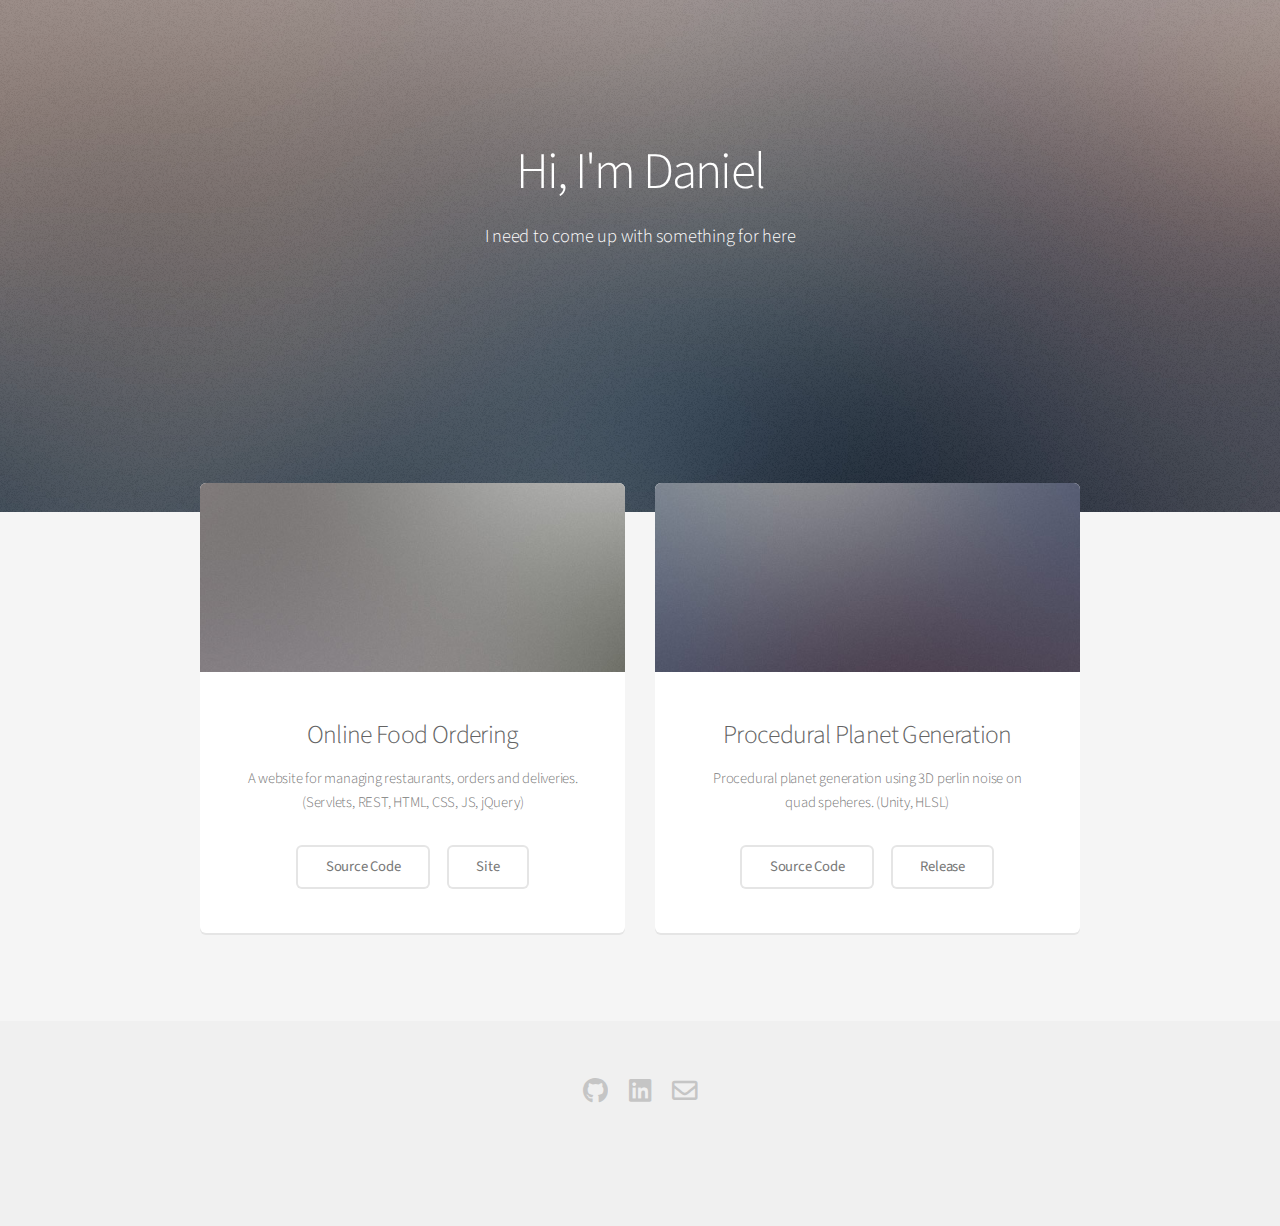
==== index.html @ d53e0dd6 "initial commit" ====
<!DOCTYPE HTML>

<html>
	<head>
		<title>Portfolio</title>
		<meta charset="utf-8" />
		<meta name="viewport" content="width=device-width, initial-scale=1, user-scalable=no" />
		<link rel="stylesheet" href="assets/css/main.css" />
	</head>
	<body class="landing is-preload">
		<div id="page-wrapper">

				<header id="header" class="alt">
				</header>

				<section id="banner">
					<h2>Hi, I'm Daniel</h2>
					<p>I need to come up with something for here</p>
				</section>

				<section id="main" class="container">

					<section class="box special" style="visibility: hidden">
					</section>

					<div class="row">
						<div class="col-6 col-12-narrower">

							<section class="box special">
								<span class="image featured"><img src="images/pic02.jpg" alt="" /></span>
								<h3>Online Food Ordering</h3>
								<p>A website for managing restaurants, orders and deliveries. (Servlets, REST, HTML, CSS, JS, jQuery)</p>
								<ul class="actions special">
									<li><a href="https://github.com/x1EC7/Web" class="button alt">Source Code</a></li>
									&NonBreakingSpace;
									<li><a href="https://web-proj-ftn.herokuapp.com" title="Heroku may take a minute to load initially." class="button alt">Site</a></li>
								</ul>
							</section>

						</div>
						<div class="col-6 col-12-narrower">

							<section class="box special">
								<span class="image featured"><img src="images/pic03.jpg" alt="" /></span>
								<h3>Procedural Planet Generation</h3>
								<p>Procedural planet generation using 3D perlin noise on quad speheres. (Unity, HLSL)</p>
								<ul class="actions special">
									<li><a href="#" class="button alt">Source Code</a></li>
									&NonBreakingSpace;
									<li><a href="#" class="button alt">Release</a></li>
								</ul>
							</section>

						</div>
					</div>

				</section>

				<footer id="footer">
					<ul class="icons">
						<li><a href="#" class="icon brands fa-github"><span class="label">Github</span></a></li>
						<li><a href="#" class="icon brands fa-linkedin"><span class="label">Linkedin</span></a></li>
						<li><a href="mailto:njari@protonmail.com" target="_top" title="njari@protonmail.com" class="icon style2 fa-envelope"><span class="label">Mail</span></a></li>
					</ul>
				</footer>

		</div>

			<script src="assets/js/jquery.min.js"></script>
			<script src="assets/js/jquery.dropotron.min.js"></script>
			<script src="assets/js/jquery.scrollex.min.js"></script>
			<script src="assets/js/browser.min.js"></script>
			<script src="assets/js/breakpoints.min.js"></script>
			<script src="assets/js/util.js"></script>
			<script src="assets/js/main.js"></script>

	</body>
</html>
---- assets/css/main.css ----
@import url("fontawesome-all.min.css");
@import url("https://fonts.googleapis.com/css?family=Source+Sans+Pro:300,400,300italic,400italic");

/*
	Alpha by HTML5 UP
	html5up.net | @ajlkn
	Free for personal and commercial use under the CCA 3.0 license (html5up.net/license)
*/

/* Reset */

/* Based on meyerweb.com/eric/tools/css/reset (v2.0 | 20110126 | License: public domain) */

	html, body, div, span, applet, object,
	iframe, h1, h2, h3, h4, h5, h6, p, blockquote,
	pre, a, abbr, acronym, address, big, cite,
	code, del, dfn, em, img, ins, kbd, q, s, samp,
	small, strike, strong, sub, sup, tt, var, b,
	u, i, center, dl, dt, dd, ol, ul, li, fieldset,
	form, label, legend, table, caption, tbody,
	tfoot, thead, tr, th, td, article, aside,
	canvas, details, embed, figure, figcaption,
	footer, header, hgroup, menu, nav, output, ruby,
	section, summary, time, mark, audio, video {
		margin: 0;
		padding: 0;
		border: 0;
		font-size: 100%;
		font: inherit;
		vertical-align: baseline;
	}

	article, aside, details, figcaption, figure,
	footer, header, hgroup, menu, nav, section {
		display: block;
	}

	body {
		line-height: 1;
	}

	ol, ul {
		list-style: none;
	}

	blockquote, q {
		quotes: none;
	}

		blockquote:before, blockquote:after, q:before, q:after {
			content: '';
			content: none;
		}

	table {
		border-collapse: collapse;
		border-spacing: 0;
	}

	body {
		-webkit-text-size-adjust: none;
	}

	mark {
		background-color: transparent;
		color: inherit;
	}

	input::-moz-focus-inner {
		border: 0;
		padding: 0;
	}

	input, select, textarea {
		-moz-appearance: none;
		-webkit-appearance: none;
		-ms-appearance: none;
		appearance: none;
	}

/* Basic */

	@-ms-viewport {
		width: device-width;
	}

	body {
		-ms-overflow-style: scrollbar;
	}

	@media screen and (max-width: 480px) {

		html, body {
			min-width: 320px;
		}

	}

	html {
		box-sizing: border-box;
	}

	*, *:before, *:after {
		box-sizing: inherit;
	}

	body {
		background: #f5f5f5;
	}

	body, input, select, textarea {
		color: #777;
		font-family: "Source Sans Pro", sans-serif;
		font-size: 16pt;
		font-weight: 300;
		line-height: 1.65em;
		letter-spacing: -0.015em;
	}

	a {
		-moz-transition: color 0.2s ease-in-out, border-bottom-color 0.2s ease-in-out;
		-webkit-transition: color 0.2s ease-in-out, border-bottom-color 0.2s ease-in-out;
		-ms-transition: color 0.2s ease-in-out, border-bottom-color 0.2s ease-in-out;
		transition: color 0.2s ease-in-out, border-bottom-color 0.2s ease-in-out;
		border-bottom: dotted 1px;
		color: #e89980;
		text-decoration: none;
	}

		a:hover {
			border-bottom-color: transparent;
		}

	strong, b {
		color: #646464;
		font-weight: 400;
	}

	em, i {
		font-style: italic;
	}

	p {
		margin: 0 0 2em 0;
	}

	h1, h2, h3, h4, h5, h6 {
		color: #646464;
		font-weight: 300;
		line-height: 1em;
		margin: 0 0 0.5em 0;
	}

		h1 a, h2 a, h3 a, h4 a, h5 a, h6 a {
			color: inherit;
			text-decoration: none;
		}

	h2 {
		font-size: 2.25em;
		line-height: 1.5em;
		letter-spacing: -0.035em;
	}

	h3 {
		font-size: 1.75em;
		line-height: 1.5em;
		letter-spacing: -0.025em;
	}

	h4 {
		font-size: 1.1em;
		line-height: 1.5em;
		letter-spacing: 0;
	}

	h5 {
		font-size: 0.9em;
		line-height: 1.5em;
		letter-spacing: 0;
	}

	h6 {
		font-size: 0.7em;
		line-height: 1.5em;
		letter-spacing: 0;
	}

	sub {
		font-size: 0.8em;
		position: relative;
		top: 0.5em;
	}

	sup {
		font-size: 0.8em;
		position: relative;
		top: -0.5em;
	}

	hr {
		border: 0;
		border-bottom: solid 2px #e5e5e5;
		margin: 2em 0;
	}

		hr.major {
			margin: 3em 0;
		}

	blockquote {
		border-left: solid 4px #e5e5e5;
		font-style: italic;
		margin: 0 0 2em 0;
		padding: 0.5em 0 0.5em 2em;
	}

	pre {
		-webkit-overflow-scrolling: touch;
		background: #f8f8f8;
		border-radius: 6px;
		border: solid 1px #e5e5e5;
		font-family: monospace;
		font-size: 0.9em;
		line-height: 1.75em;
		margin: 0 0 2em 0;
		overflow-x: auto;
		padding: 1em 1.5em;
	}

	code {
		background: #f8f8f8;
		border-radius: 6px;
		border: solid 1px #e5e5e5;
		font-family: monospace;
		font-size: 0.9em;
		margin: 0 0.25em;
		padding: 0.25em 0.65em;
	}

	.align-left {
		text-align: left;
	}

	.align-center {
		text-align: center;
	}

	.align-right {
		text-align: right;
	}

/* Row */

	.row {
		display: flex;
		flex-wrap: wrap;
		box-sizing: border-box;
		align-items: stretch;
	}

		.row > * {
			box-sizing: border-box;
		}

		.row.gtr-uniform > * > :last-child {
			margin-bottom: 0;
		}

		.row.aln-left {
			justify-content: flex-start;
		}

		.row.aln-center {
			justify-content: center;
		}

		.row.aln-right {
			justify-content: flex-end;
		}

		.row.aln-top {
			align-items: flex-start;
		}

		.row.aln-middle {
			align-items: center;
		}

		.row.aln-bottom {
			align-items: flex-end;
		}

		.row > .imp {
			order: -1;
		}

		.row > .col-1 {
			width: 8.33333%;
		}

		.row > .off-1 {
			margin-left: 8.33333%;
		}

		.row > .col-2 {
			width: 16.66667%;
		}

		.row > .off-2 {
			margin-left: 16.66667%;
		}

		.row > .col-3 {
			width: 25%;
		}

		.row > .off-3 {
			margin-left: 25%;
		}

		.row > .col-4 {
			width: 33.33333%;
		}

		.row > .off-4 {
			margin-left: 33.33333%;
		}

		.row > .col-5 {
			width: 41.66667%;
		}

		.row > .off-5 {
			margin-left: 41.66667%;
		}

		.row > .col-6 {
			width: 50%;
		}

		.row > .off-6 {
			margin-left: 50%;
		}

		.row > .col-7 {
			width: 58.33333%;
		}

		.row > .off-7 {
			margin-left: 58.33333%;
		}

		.row > .col-8 {
			width: 66.66667%;
		}

		.row > .off-8 {
			margin-left: 66.66667%;
		}

		.row > .col-9 {
			width: 75%;
		}

		.row > .off-9 {
			margin-left: 75%;
		}

		.row > .col-10 {
			width: 83.33333%;
		}

		.row > .off-10 {
			margin-left: 83.33333%;
		}

		.row > .col-11 {
			width: 91.66667%;
		}

		.row > .off-11 {
			margin-left: 91.66667%;
		}

		.row > .col-12 {
			width: 100%;
		}

		.row > .off-12 {
			margin-left: 100%;
		}

		.row.gtr-0 {
			margin-top: 0;
			margin-left: 0em;
		}

			.row.gtr-0 > * {
				padding: 0 0 0 0em;
			}

			.row.gtr-0.gtr-uniform {
				margin-top: 0em;
			}

				.row.gtr-0.gtr-uniform > * {
					padding-top: 0em;
				}

		.row.gtr-25 {
			margin-top: 0;
			margin-left: -0.5em;
		}

			.row.gtr-25 > * {
				padding: 0 0 0 0.5em;
			}

			.row.gtr-25.gtr-uniform {
				margin-top: -0.5em;
			}

				.row.gtr-25.gtr-uniform > * {
					padding-top: 0.5em;
				}

		.row.gtr-50 {
			margin-top: 0;
			margin-left: -1em;
		}

			.row.gtr-50 > * {
				padding: 0 0 0 1em;
			}

			.row.gtr-50.gtr-uniform {
				margin-top: -1em;
			}

				.row.gtr-50.gtr-uniform > * {
					padding-top: 1em;
				}

		.row {
			margin-top: 0;
			margin-left: -2em;
		}

			.row > * {
				padding: 0 0 0 2em;
			}

			.row.gtr-uniform {
				margin-top: -2em;
			}

				.row.gtr-uniform > * {
					padding-top: 2em;
				}

		.row.gtr-150 {
			margin-top: 0;
			margin-left: -3em;
		}

			.row.gtr-150 > * {
				padding: 0 0 0 3em;
			}

			.row.gtr-150.gtr-uniform {
				margin-top: -3em;
			}

				.row.gtr-150.gtr-uniform > * {
					padding-top: 3em;
				}

		.row.gtr-200 {
			margin-top: 0;
			margin-left: -4em;
		}

			.row.gtr-200 > * {
				padding: 0 0 0 4em;
			}

			.row.gtr-200.gtr-uniform {
				margin-top: -4em;
			}

				.row.gtr-200.gtr-uniform > * {
					padding-top: 4em;
				}

		@media screen and (max-width: 1680px) {

			.row {
				display: flex;
				flex-wrap: wrap;
				box-sizing: border-box;
				align-items: stretch;
			}

				.row > * {
					box-sizing: border-box;
				}

				.row.gtr-uniform > * > :last-child {
					margin-bottom: 0;
				}

				.row.aln-left {
					justify-content: flex-start;
				}

				.row.aln-center {
					justify-content: center;
				}

				.row.aln-right {
					justify-content: flex-end;
				}

				.row.aln-top {
					align-items: flex-start;
				}

				.row.aln-middle {
					align-items: center;
				}

				.row.aln-bottom {
					align-items: flex-end;
				}

				.row > .imp-wide {
					order: -1;
				}

				.row > .col-1-wide {
					width: 8.33333%;
				}

				.row > .off-1-wide {
					margin-left: 8.33333%;
				}

				.row > .col-2-wide {
					width: 16.66667%;
				}

				.row > .off-2-wide {
					margin-left: 16.66667%;
				}

				.row > .col-3-wide {
					width: 25%;
				}

				.row > .off-3-wide {
					margin-left: 25%;
				}

				.row > .col-4-wide {
					width: 33.33333%;
				}

				.row > .off-4-wide {
					margin-left: 33.33333%;
				}

				.row > .col-5-wide {
					width: 41.66667%;
				}

				.row > .off-5-wide {
					margin-left: 41.66667%;
				}

				.row > .col-6-wide {
					width: 50%;
				}

				.row > .off-6-wide {
					margin-left: 50%;
				}

				.row > .col-7-wide {
					width: 58.33333%;
				}

				.row > .off-7-wide {
					margin-left: 58.33333%;
				}

				.row > .col-8-wide {
					width: 66.66667%;
				}

				.row > .off-8-wide {
					margin-left: 66.66667%;
				}

				.row > .col-9-wide {
					width: 75%;
				}

				.row > .off-9-wide {
					margin-left: 75%;
				}

				.row > .col-10-wide {
					width: 83.33333%;
				}

				.row > .off-10-wide {
					margin-left: 83.33333%;
				}

				.row > .col-11-wide {
					width: 91.66667%;
				}

				.row > .off-11-wide {
					margin-left: 91.66667%;
				}

				.row > .col-12-wide {
					width: 100%;
				}

				.row > .off-12-wide {
					margin-left: 100%;
				}

				.row.gtr-0 {
					margin-top: 0;
					margin-left: 0em;
				}

					.row.gtr-0 > * {
						padding: 0 0 0 0em;
					}

					.row.gtr-0.gtr-uniform {
						margin-top: 0em;
					}

						.row.gtr-0.gtr-uniform > * {
							padding-top: 0em;
						}

				.row.gtr-25 {
					margin-top: 0;
					margin-left: -0.5em;
				}

					.row.gtr-25 > * {
						padding: 0 0 0 0.5em;
					}

					.row.gtr-25.gtr-uniform {
						margin-top: -0.5em;
					}

						.row.gtr-25.gtr-uniform > * {
							padding-top: 0.5em;
						}

				.row.gtr-50 {
					margin-top: 0;
					margin-left: -1em;
				}

					.row.gtr-50 > * {
						padding: 0 0 0 1em;
					}

					.row.gtr-50.gtr-uniform {
						margin-top: -1em;
					}

						.row.gtr-50.gtr-uniform > * {
							padding-top: 1em;
						}

				.row {
					margin-top: 0;
					margin-left: -2em;
				}

					.row > * {
						padding: 0 0 0 2em;
					}

					.row.gtr-uniform {
						margin-top: -2em;
					}

						.row.gtr-uniform > * {
							padding-top: 2em;
						}

				.row.gtr-150 {
					margin-top: 0;
					margin-left: -3em;
				}

					.row.gtr-150 > * {
						padding: 0 0 0 3em;
					}

					.row.gtr-150.gtr-uniform {
						margin-top: -3em;
					}

						.row.gtr-150.gtr-uniform > * {
							padding-top: 3em;
						}

				.row.gtr-200 {
					margin-top: 0;
					margin-left: -4em;
				}

					.row.gtr-200 > * {
						padding: 0 0 0 4em;
					}

					.row.gtr-200.gtr-uniform {
						margin-top: -4em;
					}

						.row.gtr-200.gtr-uniform > * {
							padding-top: 4em;
						}

		}

		@media screen and (max-width: 1280px) {

			.row {
				display: flex;
				flex-wrap: wrap;
				box-sizing: border-box;
				align-items: stretch;
			}

				.row > * {
					box-sizing: border-box;
				}

				.row.gtr-uniform > * > :last-child {
					margin-bottom: 0;
				}

				.row.aln-left {
					justify-content: flex-start;
				}

				.row.aln-center {
					justify-content: center;
				}

				.row.aln-right {
					justify-content: flex-end;
				}

				.row.aln-top {
					align-items: flex-start;
				}

				.row.aln-middle {
					align-items: center;
				}

				.row.aln-bottom {
					align-items: flex-end;
				}

				.row > .imp-normal {
					order: -1;
				}

				.row > .col-1-normal {
					width: 8.33333%;
				}

				.row > .off-1-normal {
					margin-left: 8.33333%;
				}

				.row > .col-2-normal {
					width: 16.66667%;
				}

				.row > .off-2-normal {
					margin-left: 16.66667%;
				}

				.row > .col-3-normal {
					width: 25%;
				}

				.row > .off-3-normal {
					margin-left: 25%;
				}

				.row > .col-4-normal {
					width: 33.33333%;
				}

				.row > .off-4-normal {
					margin-left: 33.33333%;
				}

				.row > .col-5-normal {
					width: 41.66667%;
				}

				.row > .off-5-normal {
					margin-left: 41.66667%;
				}

				.row > .col-6-normal {
					width: 50%;
				}

				.row > .off-6-normal {
					margin-left: 50%;
				}

				.row > .col-7-normal {
					width: 58.33333%;
				}

				.row > .off-7-normal {
					margin-left: 58.33333%;
				}

				.row > .col-8-normal {
					width: 66.66667%;
				}

				.row > .off-8-normal {
					margin-left: 66.66667%;
				}

				.row > .col-9-normal {
					width: 75%;
				}

				.row > .off-9-normal {
					margin-left: 75%;
				}

				.row > .col-10-normal {
					width: 83.33333%;
				}

				.row > .off-10-normal {
					margin-left: 83.33333%;
				}

				.row > .col-11-normal {
					width: 91.66667%;
				}

				.row > .off-11-normal {
					margin-left: 91.66667%;
				}

				.row > .col-12-normal {
					width: 100%;
				}

				.row > .off-12-normal {
					margin-left: 100%;
				}

				.row.gtr-0 {
					margin-top: 0;
					margin-left: 0em;
				}

					.row.gtr-0 > * {
						padding: 0 0 0 0em;
					}

					.row.gtr-0.gtr-uniform {
						margin-top: 0em;
					}

						.row.gtr-0.gtr-uniform > * {
							padding-top: 0em;
						}

				.row.gtr-25 {
					margin-top: 0;
					margin-left: -0.5em;
				}

					.row.gtr-25 > * {
						padding: 0 0 0 0.5em;
					}

					.row.gtr-25.gtr-uniform {
						margin-top: -0.5em;
					}

						.row.gtr-25.gtr-uniform > * {
							padding-top: 0.5em;
						}

				.row.gtr-50 {
					margin-top: 0;
					margin-left: -1em;
				}

					.row.gtr-50 > * {
						padding: 0 0 0 1em;
					}

					.row.gtr-50.gtr-uniform {
						margin-top: -1em;
					}

						.row.gtr-50.gtr-uniform > * {
							padding-top: 1em;
						}

				.row {
					margin-top: 0;
					margin-left: -2em;
				}

					.row > * {
						padding: 0 0 0 2em;
					}

					.row.gtr-uniform {
						margin-top: -2em;
					}

						.row.gtr-uniform > * {
							padding-top: 2em;
						}

				.row.gtr-150 {
					margin-top: 0;
					margin-left: -3em;
				}

					.row.gtr-150 > * {
						padding: 0 0 0 3em;
					}

					.row.gtr-150.gtr-uniform {
						margin-top: -3em;
					}

						.row.gtr-150.gtr-uniform > * {
							padding-top: 3em;
						}

				.row.gtr-200 {
					margin-top: 0;
					margin-left: -4em;
				}

					.row.gtr-200 > * {
						padding: 0 0 0 4em;
					}

					.row.gtr-200.gtr-uniform {
						margin-top: -4em;
					}

						.row.gtr-200.gtr-uniform > * {
							padding-top: 4em;
						}

		}

		@media screen and (max-width: 980px) {

			.row {
				display: flex;
				flex-wrap: wrap;
				box-sizing: border-box;
				align-items: stretch;
			}

				.row > * {
					box-sizing: border-box;
				}

				.row.gtr-uniform > * > :last-child {
					margin-bottom: 0;
				}

				.row.aln-left {
					justify-content: flex-start;
				}

				.row.aln-center {
					justify-content: center;
				}

				.row.aln-right {
					justify-content: flex-end;
				}

				.row.aln-top {
					align-items: flex-start;
				}

				.row.aln-middle {
					align-items: center;
				}

				.row.aln-bottom {
					align-items: flex-end;
				}

				.row > .imp-narrow {
					order: -1;
				}

				.row > .col-1-narrow {
					width: 8.33333%;
				}

				.row > .off-1-narrow {
					margin-left: 8.33333%;
				}

				.row > .col-2-narrow {
					width: 16.66667%;
				}

				.row > .off-2-narrow {
					margin-left: 16.66667%;
				}

				.row > .col-3-narrow {
					width: 25%;
				}

				.row > .off-3-narrow {
					margin-left: 25%;
				}

				.row > .col-4-narrow {
					width: 33.33333%;
				}

				.row > .off-4-narrow {
					margin-left: 33.33333%;
				}

				.row > .col-5-narrow {
					width: 41.66667%;
				}

				.row > .off-5-narrow {
					margin-left: 41.66667%;
				}

				.row > .col-6-narrow {
					width: 50%;
				}

				.row > .off-6-narrow {
					margin-left: 50%;
				}

				.row > .col-7-narrow {
					width: 58.33333%;
				}

				.row > .off-7-narrow {
					margin-left: 58.33333%;
				}

				.row > .col-8-narrow {
					width: 66.66667%;
				}

				.row > .off-8-narrow {
					margin-left: 66.66667%;
				}

				.row > .col-9-narrow {
					width: 75%;
				}

				.row > .off-9-narrow {
					margin-left: 75%;
				}

				.row > .col-10-narrow {
					width: 83.33333%;
				}

				.row > .off-10-narrow {
					margin-left: 83.33333%;
				}

				.row > .col-11-narrow {
					width: 91.66667%;
				}

				.row > .off-11-narrow {
					margin-left: 91.66667%;
				}

				.row > .col-12-narrow {
					width: 100%;
				}

				.row > .off-12-narrow {
					margin-left: 100%;
				}

				.row.gtr-0 {
					margin-top: 0;
					margin-left: 0em;
				}

					.row.gtr-0 > * {
						padding: 0 0 0 0em;
					}

					.row.gtr-0.gtr-uniform {
						margin-top: 0em;
					}

						.row.gtr-0.gtr-uniform > * {
							padding-top: 0em;
						}

				.row.gtr-25 {
					margin-top: 0;
					margin-left: -0.5em;
				}

					.row.gtr-25 > * {
						padding: 0 0 0 0.5em;
					}

					.row.gtr-25.gtr-uniform {
						margin-top: -0.5em;
					}

						.row.gtr-25.gtr-uniform > * {
							padding-top: 0.5em;
						}

				.row.gtr-50 {
					margin-top: 0;
					margin-left: -1em;
				}

					.row.gtr-50 > * {
						padding: 0 0 0 1em;
					}

					.row.gtr-50.gtr-uniform {
						margin-top: -1em;
					}

						.row.gtr-50.gtr-uniform > * {
							padding-top: 1em;
						}

				.row {
					margin-top: 0;
					margin-left: -2em;
				}

					.row > * {
						padding: 0 0 0 2em;
					}

					.row.gtr-uniform {
						margin-top: -2em;
					}

						.row.gtr-uniform > * {
							padding-top: 2em;
						}

				.row.gtr-150 {
					margin-top: 0;
					margin-left: -3em;
				}

					.row.gtr-150 > * {
						padding: 0 0 0 3em;
					}

					.row.gtr-150.gtr-uniform {
						margin-top: -3em;
					}

						.row.gtr-150.gtr-uniform > * {
							padding-top: 3em;
						}

				.row.gtr-200 {
					margin-top: 0;
					margin-left: -4em;
				}

					.row.gtr-200 > * {
						padding: 0 0 0 4em;
					}

					.row.gtr-200.gtr-uniform {
						margin-top: -4em;
					}

						.row.gtr-200.gtr-uniform > * {
							padding-top: 4em;
						}

		}

		@media screen and (max-width: 840px) {

			.row {
				display: flex;
				flex-wrap: wrap;
				box-sizing: border-box;
				align-items: stretch;
			}

				.row > * {
					box-sizing: border-box;
				}

				.row.gtr-uniform > * > :last-child {
					margin-bottom: 0;
				}

				.row.aln-left {
					justify-content: flex-start;
				}

				.row.aln-center {
					justify-content: center;
				}

				.row.aln-right {
					justify-content: flex-end;
				}

				.row.aln-top {
					align-items: flex-start;
				}

				.row.aln-middle {
					align-items: center;
				}

				.row.aln-bottom {
					align-items: flex-end;
				}

				.row > .imp-narrower {
					order: -1;
				}

				.row > .col-1-narrower {
					width: 8.33333%;
				}

				.row > .off-1-narrower {
					margin-left: 8.33333%;
				}

				.row > .col-2-narrower {
					width: 16.66667%;
				}

				.row > .off-2-narrower {
					margin-left: 16.66667%;
				}

				.row > .col-3-narrower {
					width: 25%;
				}

				.row > .off-3-narrower {
					margin-left: 25%;
				}

				.row > .col-4-narrower {
					width: 33.33333%;
				}

				.row > .off-4-narrower {
					margin-left: 33.33333%;
				}

				.row > .col-5-narrower {
					width: 41.66667%;
				}

				.row > .off-5-narrower {
					margin-left: 41.66667%;
				}

				.row > .col-6-narrower {
					width: 50%;
				}

				.row > .off-6-narrower {
					margin-left: 50%;
				}

				.row > .col-7-narrower {
					width: 58.33333%;
				}

				.row > .off-7-narrower {
					margin-left: 58.33333%;
				}

				.row > .col-8-narrower {
					width: 66.66667%;
				}

				.row > .off-8-narrower {
					margin-left: 66.66667%;
				}

				.row > .col-9-narrower {
					width: 75%;
				}

				.row > .off-9-narrower {
					margin-left: 75%;
				}

				.row > .col-10-narrower {
					width: 83.33333%;
				}

				.row > .off-10-narrower {
					margin-left: 83.33333%;
				}

				.row > .col-11-narrower {
					width: 91.66667%;
				}

				.row > .off-11-narrower {
					margin-left: 91.66667%;
				}

				.row > .col-12-narrower {
					width: 100%;
				}

				.row > .off-12-narrower {
					margin-left: 100%;
				}

				.row.gtr-0 {
					margin-top: 0;
					margin-left: 0em;
				}

					.row.gtr-0 > * {
						padding: 0 0 0 0em;
					}

					.row.gtr-0.gtr-uniform {
						margin-top: 0em;
					}

						.row.gtr-0.gtr-uniform > * {
							padding-top: 0em;
						}

				.row.gtr-25 {
					margin-top: 0;
					margin-left: -0.5em;
				}

					.row.gtr-25 > * {
						padding: 0 0 0 0.5em;
					}

					.row.gtr-25.gtr-uniform {
						margin-top: -0.5em;
					}

						.row.gtr-25.gtr-uniform > * {
							padding-top: 0.5em;
						}

				.row.gtr-50 {
					margin-top: 0;
					margin-left: -1em;
				}

					.row.gtr-50 > * {
						padding: 0 0 0 1em;
					}

					.row.gtr-50.gtr-uniform {
						margin-top: -1em;
					}

						.row.gtr-50.gtr-uniform > * {
							padding-top: 1em;
						}

				.row {
					margin-top: 0;
					margin-left: -2em;
				}

					.row > * {
						padding: 0 0 0 2em;
					}

					.row.gtr-uniform {
						margin-top: -2em;
					}

						.row.gtr-uniform > * {
							padding-top: 2em;
						}

				.row.gtr-150 {
					margin-top: 0;
					margin-left: -3em;
				}

					.row.gtr-150 > * {
						padding: 0 0 0 3em;
					}

					.row.gtr-150.gtr-uniform {
						margin-top: -3em;
					}

						.row.gtr-150.gtr-uniform > * {
							padding-top: 3em;
						}

				.row.gtr-200 {
					margin-top: 0;
					margin-left: -4em;
				}

					.row.gtr-200 > * {
						padding: 0 0 0 4em;
					}

					.row.gtr-200.gtr-uniform {
						margin-top: -4em;
					}

						.row.gtr-200.gtr-uniform > * {
							padding-top: 4em;
						}

		}

		@media screen and (max-width: 736px) {

			.row {
				display: flex;
				flex-wrap: wrap;
				box-sizing: border-box;
				align-items: stretch;
			}

				.row > * {
					box-sizing: border-box;
				}

				.row.gtr-uniform > * > :last-child {
					margin-bottom: 0;
				}

				.row.aln-left {
					justify-content: flex-start;
				}

				.row.aln-center {
					justify-content: center;
				}

				.row.aln-right {
					justify-content: flex-end;
				}

				.row.aln-top {
					align-items: flex-start;
				}

				.row.aln-middle {
					align-items: center;
				}

				.row.aln-bottom {
					align-items: flex-end;
				}

				.row > .imp-mobile {
					order: -1;
				}

				.row > .col-1-mobile {
					width: 8.33333%;
				}

				.row > .off-1-mobile {
					margin-left: 8.33333%;
				}

				.row > .col-2-mobile {
					width: 16.66667%;
				}

				.row > .off-2-mobile {
					margin-left: 16.66667%;
				}

				.row > .col-3-mobile {
					width: 25%;
				}

				.row > .off-3-mobile {
					margin-left: 25%;
				}

				.row > .col-4-mobile {
					width: 33.33333%;
				}

				.row > .off-4-mobile {
					margin-left: 33.33333%;
				}

				.row > .col-5-mobile {
					width: 41.66667%;
				}

				.row > .off-5-mobile {
					margin-left: 41.66667%;
				}

				.row > .col-6-mobile {
					width: 50%;
				}

				.row > .off-6-mobile {
					margin-left: 50%;
				}

				.row > .col-7-mobile {
					width: 58.33333%;
				}

				.row > .off-7-mobile {
					margin-left: 58.33333%;
				}

				.row > .col-8-mobile {
					width: 66.66667%;
				}

				.row > .off-8-mobile {
					margin-left: 66.66667%;
				}

				.row > .col-9-mobile {
					width: 75%;
				}

				.row > .off-9-mobile {
					margin-left: 75%;
				}

				.row > .col-10-mobile {
					width: 83.33333%;
				}

				.row > .off-10-mobile {
					margin-left: 83.33333%;
				}

				.row > .col-11-mobile {
					width: 91.66667%;
				}

				.row > .off-11-mobile {
					margin-left: 91.66667%;
				}

				.row > .col-12-mobile {
					width: 100%;
				}

				.row > .off-12-mobile {
					margin-left: 100%;
				}

				.row.gtr-0 {
					margin-top: 0;
					margin-left: 0em;
				}

					.row.gtr-0 > * {
						padding: 0 0 0 0em;
					}

					.row.gtr-0.gtr-uniform {
						margin-top: 0em;
					}

						.row.gtr-0.gtr-uniform > * {
							padding-top: 0em;
						}

				.row.gtr-25 {
					margin-top: 0;
					margin-left: -0.5em;
				}

					.row.gtr-25 > * {
						padding: 0 0 0 0.5em;
					}

					.row.gtr-25.gtr-uniform {
						margin-top: -0.5em;
					}

						.row.gtr-25.gtr-uniform > * {
							padding-top: 0.5em;
						}

				.row.gtr-50 {
					margin-top: 0;
					margin-left: -1em;
				}

					.row.gtr-50 > * {
						padding: 0 0 0 1em;
					}

					.row.gtr-50.gtr-uniform {
						margin-top: -1em;
					}

						.row.gtr-50.gtr-uniform > * {
							padding-top: 1em;
						}

				.row {
					margin-top: 0;
					margin-left: -2em;
				}

					.row > * {
						padding: 0 0 0 2em;
					}

					.row.gtr-uniform {
						margin-top: -2em;
					}

						.row.gtr-uniform > * {
							padding-top: 2em;
						}

				.row.gtr-150 {
					margin-top: 0;
					margin-left: -3em;
				}

					.row.gtr-150 > * {
						padding: 0 0 0 3em;
					}

					.row.gtr-150.gtr-uniform {
						margin-top: -3em;
					}

						.row.gtr-150.gtr-uniform > * {
							padding-top: 3em;
						}

				.row.gtr-200 {
					margin-top: 0;
					margin-left: -4em;
				}

					.row.gtr-200 > * {
						padding: 0 0 0 4em;
					}

					.row.gtr-200.gtr-uniform {
						margin-top: -4em;
					}

						.row.gtr-200.gtr-uniform > * {
							padding-top: 4em;
						}

		}

		@media screen and (max-width: 480px) {

			.row {
				display: flex;
				flex-wrap: wrap;
				box-sizing: border-box;
				align-items: stretch;
			}

				.row > * {
					box-sizing: border-box;
				}

				.row.gtr-uniform > * > :last-child {
					margin-bottom: 0;
				}

				.row.aln-left {
					justify-content: flex-start;
				}

				.row.aln-center {
					justify-content: center;
				}

				.row.aln-right {
					justify-content: flex-end;
				}

				.row.aln-top {
					align-items: flex-start;
				}

				.row.aln-middle {
					align-items: center;
				}

				.row.aln-bottom {
					align-items: flex-end;
				}

				.row > .imp-mobilep {
					order: -1;
				}

				.row > .col-1-mobilep {
					width: 8.33333%;
				}

				.row > .off-1-mobilep {
					margin-left: 8.33333%;
				}

				.row > .col-2-mobilep {
					width: 16.66667%;
				}

				.row > .off-2-mobilep {
					margin-left: 16.66667%;
				}

				.row > .col-3-mobilep {
					width: 25%;
				}

				.row > .off-3-mobilep {
					margin-left: 25%;
				}

				.row > .col-4-mobilep {
					width: 33.33333%;
				}

				.row > .off-4-mobilep {
					margin-left: 33.33333%;
				}

				.row > .col-5-mobilep {
					width: 41.66667%;
				}

				.row > .off-5-mobilep {
					margin-left: 41.66667%;
				}

				.row > .col-6-mobilep {
					width: 50%;
				}

				.row > .off-6-mobilep {
					margin-left: 50%;
				}

				.row > .col-7-mobilep {
					width: 58.33333%;
				}

				.row > .off-7-mobilep {
					margin-left: 58.33333%;
				}

				.row > .col-8-mobilep {
					width: 66.66667%;
				}

				.row > .off-8-mobilep {
					margin-left: 66.66667%;
				}

				.row > .col-9-mobilep {
					width: 75%;
				}

				.row > .off-9-mobilep {
					margin-left: 75%;
				}

				.row > .col-10-mobilep {
					width: 83.33333%;
				}

				.row > .off-10-mobilep {
					margin-left: 83.33333%;
				}

				.row > .col-11-mobilep {
					width: 91.66667%;
				}

				.row > .off-11-mobilep {
					margin-left: 91.66667%;
				}

				.row > .col-12-mobilep {
					width: 100%;
				}

				.row > .off-12-mobilep {
					margin-left: 100%;
				}

				.row.gtr-0 {
					margin-top: 0;
					margin-left: 0em;
				}

					.row.gtr-0 > * {
						padding: 0 0 0 0em;
					}

					.row.gtr-0.gtr-uniform {
						margin-top: 0em;
					}

						.row.gtr-0.gtr-uniform > * {
							padding-top: 0em;
						}

				.row.gtr-25 {
					margin-top: 0;
					margin-left: -0.5em;
				}

					.row.gtr-25 > * {
						padding: 0 0 0 0.5em;
					}

					.row.gtr-25.gtr-uniform {
						margin-top: -0.5em;
					}

						.row.gtr-25.gtr-uniform > * {
							padding-top: 0.5em;
						}

				.row.gtr-50 {
					margin-top: 0;
					margin-left: -1em;
				}

					.row.gtr-50 > * {
						padding: 0 0 0 1em;
					}

					.row.gtr-50.gtr-uniform {
						margin-top: -1em;
					}

						.row.gtr-50.gtr-uniform > * {
							padding-top: 1em;
						}

				.row {
					margin-top: 0;
					margin-left: -2em;
				}

					.row > * {
						padding: 0 0 0 2em;
					}

					.row.gtr-uniform {
						margin-top: -2em;
					}

						.row.gtr-uniform > * {
							padding-top: 2em;
						}

				.row.gtr-150 {
					margin-top: 0;
					margin-left: -3em;
				}

					.row.gtr-150 > * {
						padding: 0 0 0 3em;
					}

					.row.gtr-150.gtr-uniform {
						margin-top: -3em;
					}

						.row.gtr-150.gtr-uniform > * {
							padding-top: 3em;
						}

				.row.gtr-200 {
					margin-top: 0;
					margin-left: -4em;
				}

					.row.gtr-200 > * {
						padding: 0 0 0 4em;
					}

					.row.gtr-200.gtr-uniform {
						margin-top: -4em;
					}

						.row.gtr-200.gtr-uniform > * {
							padding-top: 4em;
						}

		}

/* Container */

	.container {
		margin: 0 auto;
		max-width: calc(100% - 5em);
		width: 60em;
	}

		.container.xsmall {
			width: 15em;
		}

		.container.small {
			width: 30em;
		}

		.container.medium {
			width: 45em;
		}

		.container.large {
			width: 75em;
		}

		.container.xlarge {
			width: 90em;
		}

		.container.max {
			width: 100%;
		}

		@media screen and (max-width: 840px) {

			.container {
				width: 100% !important;
			}

		}

		@media screen and (max-width: 736px) {

			.container {
				max-width: 100%;
			}

		}

/* Section/Article */

	section.special, article.special {
		text-align: center;
	}

	header p {
		color: #999;
		position: relative;
		margin: 0 0 1.5em 0;
		font-style: italic;
	}

	header h2 + p {
		font-size: 1.25em;
		margin-top: -1em;
		line-height: 1.5em;
	}

	header h3 + p {
		font-size: 1.1em;
		margin-top: -0.85em;
		line-height: 1.5em;
	}

	header h4 + p,
	header h5 + p,
	header h6 + p {
		font-size: 0.8em;
		margin-top: -0.5em;
		line-height: 1.5em;
	}

	header.major {
		padding: 1em 0;
		text-align: center;
	}

		header.major h2 {
			margin: 0;
		}

		header.major p {
			display: inline-block;
			border-top: solid 2px #e5e5e5;
			color: #777;
			margin: 1.5em 0 0 0;
			padding: 1.5em 0 0 0;
			font-style: normal;
		}

/* Form */

	form {
		margin: 0 0 2em 0;
	}

	label {
		color: #646464;
		display: block;
		font-size: 0.9em;
		font-weight: 300;
		margin: 0 0 1em 0;
	}

	input[type="text"],
	input[type="password"],
	input[type="email"],
	select,
	textarea {
		-moz-appearance: none;
		-webkit-appearance: none;
		-ms-appearance: none;
		appearance: none;
		background-color: #f8f8f8;
		border-radius: 6px;
		border: solid 1px #e5e5e5;
		color: inherit;
		display: block;
		outline: 0;
		padding: 0 1em;
		text-decoration: none;
		width: 100%;
	}

		input[type="text"]:invalid,
		input[type="password"]:invalid,
		input[type="email"]:invalid,
		select:invalid,
		textarea:invalid {
			box-shadow: none;
		}

		input[type="text"]:focus,
		input[type="password"]:focus,
		input[type="email"]:focus,
		select:focus,
		textarea:focus {
			border-color: #e89980;
			box-shadow: 0 0 0 2px #e89980;
		}

	select {
		background-image: url("data:image/svg+xml;charset=utf8,%3Csvg xmlns='http://www.w3.org/2000/svg' width='40' height='40' preserveAspectRatio='none' viewBox='0 0 40 40'%3E%3Cpath d='M9.4,12.3l10.4,10.4l10.4-10.4c0.2-0.2,0.5-0.4,0.9-0.4c0.3,0,0.6,0.1,0.9,0.4l3.3,3.3c0.2,0.2,0.4,0.5,0.4,0.9 c0,0.4-0.1,0.6-0.4,0.9L20.7,31.9c-0.2,0.2-0.5,0.4-0.9,0.4c-0.3,0-0.6-0.1-0.9-0.4L4.3,17.3c-0.2-0.2-0.4-0.5-0.4-0.9 c0-0.4,0.1-0.6,0.4-0.9l3.3-3.3c0.2-0.2,0.5-0.4,0.9-0.4S9.1,12.1,9.4,12.3z' fill='%23e5e5e5' /%3E%3C/svg%3E");
		background-size: 1.25em;
		background-repeat: no-repeat;
		background-position: calc(100% - 1em) center;
		height: 3em;
		padding-right: 3em;
		text-overflow: ellipsis;
	}

		select option {
			color: #777;
			background-color: #f5f5f5;
		}

		select:focus::-ms-value {
			background-color: transparent;
		}

		select::-ms-expand {
			display: none;
		}

	input[type="text"],
	input[type="password"],
	input[type="email"],
	select {
		height: 3em;
	}

	textarea {
		padding: 0.75em 1em;
	}

	input[type="checkbox"],
	input[type="radio"] {
		-moz-appearance: none;
		-webkit-appearance: none;
		-ms-appearance: none;
		appearance: none;
		display: block;
		float: left;
		margin-right: -2em;
		opacity: 0;
		width: 1em;
		z-index: -1;
	}

		input[type="checkbox"] + label,
		input[type="radio"] + label {
			text-decoration: none;
			color: #777;
			cursor: pointer;
			display: inline-block;
			font-size: 1em;
			font-weight: 300;
			padding-left: 2.55em;
			padding-right: 0.75em;
			position: relative;
		}

			input[type="checkbox"] + label:before,
			input[type="radio"] + label:before {
				-moz-osx-font-smoothing: grayscale;
				-webkit-font-smoothing: antialiased;
				display: inline-block;
				font-style: normal;
				font-variant: normal;
				text-rendering: auto;
				line-height: 1;
				text-transform: none !important;
				font-family: 'Font Awesome 5 Free';
				font-weight: 900;
			}

			input[type="checkbox"] + label:before,
			input[type="radio"] + label:before {
				background: #f8f8f8;
				border-radius: 6px;
				border: solid 1px #e5e5e5;
				content: '';
				display: inline-block;
				font-size: 0.8em;
				height: 2.25em;
				left: 0;
				line-height: 2.25em;
				position: absolute;
				text-align: center;
				top: 0;
				width: 2.25em;
			}

		input[type="checkbox"]:checked + label:before,
		input[type="radio"]:checked + label:before {
			background: #666;
			border-color: #666;
			color: #ffffff;
			content: '\f00c';
		}

		input[type="checkbox"]:focus + label:before,
		input[type="radio"]:focus + label:before {
			border-color: #e89980;
			box-shadow: 0 0 0 1px #e89980;
		}

	input[type="checkbox"] + label:before {
		border-radius: 6px;
	}

	input[type="radio"] + label:before {
		border-radius: 100%;
	}

	::-webkit-input-placeholder {
		color: #999 !important;
		opacity: 1.0;
	}

	:-moz-placeholder {
		color: #999 !important;
		opacity: 1.0;
	}

	::-moz-placeholder {
		color: #999 !important;
		opacity: 1.0;
	}

	:-ms-input-placeholder {
		color: #999 !important;
		opacity: 1.0;
	}

/* Box */

	.box {
		background: #fff;
		border-radius: 6px;
		box-shadow: 0 2px 0 0 #e5e5e5;
		margin: 0 0 2em 0;
		padding: 3em;
	}

		.box > :last-child {
			margin-bottom: 0;
		}

		.box.alt {
			background: none !important;
			border-radius: 0 !important;
			box-shadow: none !important;
			margin: 0 0 2em 0;
			padding: 0 !important;
		}

		.box.features .features-row {
			border-top: solid 2px #e5e5e5;
			position: relative;
		}

			.box.features .features-row:after {
				clear: both;
				content: '';
				display: block;
			}

			.box.features .features-row section {
				float: left;
				padding: 3em;
				width: 50%;
			}

				.box.features .features-row section :last-child {
					margin-bottom: 0;
				}

				.box.features .features-row section:nth-child(2n) {
					padding-right: 0;
				}

					.box.features .features-row section:nth-child(2n):before {
						background: #e5e5e5;
						content: '';
						display: block;
						height: 100%;
						margin-left: -3em;
						position: absolute;
						top: 0;
						width: 2px;
					}

				.box.features .features-row section:nth-child(2n-1) {
					padding-left: 0;
				}

			.box.features .features-row:first-child {
				border-top: 0;
			}

				.box.features .features-row:first-child section {
					padding-top: 0;
				}

			.box.features .features-row:last-child {
				padding-bottom: 0;
			}

				.box.features .features-row:last-child section {
					padding-bottom: 0;
				}

		.box.special {
			text-align: center;
		}

		.box .image.featured {
			border-radius: 0;
			display: block;
			margin: 3em 0 3em -3em;
			position: relative;
			width: calc(100% + 6em);
		}

			.box .image.featured img {
				border-radius: 0;
				display: block;
				width: 100%;
			}

			.box .image.featured:first-child {
				border-radius: 6px 6px 0 0;
				margin-bottom: 3em;
				margin-top: -3em;
			}

				.box .image.featured:first-child img {
					border-radius: 6px 6px 0 0;
				}

			.box .image.featured:last-child {
				border-radius: 0 0 6px 6px;
				margin-bottom: -3em;
				margin-top: 3em;
			}

				.box .image.featured:last-child img {
					border-radius: 0 0 6px 6px;
				}

/* Icon */

	.icon {
		text-decoration: none;
		border-bottom: none;
		position: relative;
	}

		.icon:before {
			-moz-osx-font-smoothing: grayscale;
			-webkit-font-smoothing: antialiased;
			display: inline-block;
			font-style: normal;
			font-variant: normal;
			text-rendering: auto;
			line-height: 1;
			text-transform: none !important;
			font-family: 'Font Awesome 5 Free';
			font-weight: 400;
		}

		.icon > .label {
			display: none;
		}

		.icon:before {
			line-height: inherit;
		}

		.icon.solid:before {
			font-weight: 900;
		}

		.icon.brands:before {
			font-family: 'Font Awesome 5 Brands';
		}

		.icon.major {
			background: #666;
			border-radius: 100%;
			color: #ffffff;
			cursor: default;
			display: inline-block;
			height: 5.5em;
			line-height: 5.5em;
			margin: 0 0 2em 0;
			width: 5.5em;
		}

			.icon.major:before {
				font-size: 2.5em;
			}

			.icon.major.accent1 {
				background: #666;
				color: #ffffff;
			}

			.icon.major.accent2 {
				background: #e89980;
				color: #ffffff;
			}

			.icon.major.accent3 {
				background: #7fcdb8;
				color: #ffffff;
			}

			.icon.major.accent4 {
				background: #90b0ba;
				color: #ffffff;
			}

			.icon.major.accent5 {
				background: #e5cb95;
				color: #ffffff;
			}

/* Image */

	.image {
		border-radius: 6px;
		border: 0;
		display: inline-block;
		position: relative;
	}

		.image img {
			border-radius: 6px;
			display: block;
		}

		.image.left {
			float: left;
			padding: 0 1.5em 1em 0;
			top: 0.25em;
		}

		.image.right {
			float: right;
			padding: 0 0 1em 1.5em;
			top: 0.25em;
		}

		.image.fit {
			display: block;
			margin: 0 0 2em 0;
			width: 100%;
		}

			.image.fit img {
				display: block;
				width: 100%;
			}

/* List */

	ol {
		list-style: decimal;
		margin: 0 0 2em 0;
		padding-left: 1.25em;
	}

		ol li {
			padding-left: 0.25em;
		}

	ul {
		list-style: disc;
		margin: 0 0 2em 0;
		padding-left: 1em;
	}

		ul li {
			padding-left: 0.5em;
		}

		ul.alt {
			list-style: none;
			padding-left: 0;
		}

			ul.alt li {
				border-top: solid 1px #e5e5e5;
				padding: 0.5em 0;
			}

				ul.alt li:first-child {
					border-top: 0;
					padding-top: 0;
				}

		ul.icons {
			cursor: default;
			list-style: none;
			padding-left: 0;
		}

			ul.icons li {
				display: inline-block;
				padding: 0 1.25em 0 0;
			}

				ul.icons li:last-child {
					padding-right: 0;
				}

				ul.icons li .icon {
					color: inherit;
				}

					ul.icons li .icon:before {
						font-size: 1.75em;
					}

	dl {
		margin: 0 0 2em 0;
	}

/* Actions */

	ul.actions {
		display: -moz-flex;
		display: -webkit-flex;
		display: -ms-flex;
		display: flex;
		cursor: default;
		list-style: none;
		margin-left: -1em;
		padding-left: 0;
	}

		ul.actions li {
			padding: 0 0 0 1em;
			vertical-align: middle;
		}

		ul.actions.special {
			-moz-justify-content: center;
			-webkit-justify-content: center;
			-ms-justify-content: center;
			justify-content: center;
			width: 100%;
			margin-left: 0;
		}

			ul.actions.special li:first-child {
				padding-left: 0;
			}

		ul.actions.stacked {
			-moz-flex-direction: column;
			-webkit-flex-direction: column;
			-ms-flex-direction: column;
			flex-direction: column;
			margin-left: 0;
		}

			ul.actions.stacked li {
				padding: 1.3em 0 0 0;
			}

				ul.actions.stacked li:first-child {
					padding-top: 0;
				}

		ul.actions.fit {
			width: calc(100% + 1em);
		}

			ul.actions.fit li {
				-moz-flex-grow: 1;
				-webkit-flex-grow: 1;
				-ms-flex-grow: 1;
				flex-grow: 1;
				-moz-flex-shrink: 1;
				-webkit-flex-shrink: 1;
				-ms-flex-shrink: 1;
				flex-shrink: 1;
				width: 100%;
			}

				ul.actions.fit li > * {
					width: 100%;
				}

			ul.actions.fit.stacked {
				width: 100%;
			}

		@media screen and (max-width: 480px) {

			ul.actions:not(.fixed) {
				-moz-flex-direction: column;
				-webkit-flex-direction: column;
				-ms-flex-direction: column;
				flex-direction: column;
				margin-left: 0;
				width: 100% !important;
			}

				ul.actions:not(.fixed) li {
					-moz-flex-grow: 1;
					-webkit-flex-grow: 1;
					-ms-flex-grow: 1;
					flex-grow: 1;
					-moz-flex-shrink: 1;
					-webkit-flex-shrink: 1;
					-ms-flex-shrink: 1;
					flex-shrink: 1;
					padding: 1em 0 0 0;
					text-align: center;
					width: 100%;
				}

					ul.actions:not(.fixed) li > * {
						width: 100%;
					}

					ul.actions:not(.fixed) li:first-child {
						padding-top: 0;
					}

					ul.actions:not(.fixed) li input[type="submit"],
					ul.actions:not(.fixed) li input[type="reset"],
					ul.actions:not(.fixed) li input[type="button"],
					ul.actions:not(.fixed) li button,
					ul.actions:not(.fixed) li .button {
						width: 100%;
					}

						ul.actions:not(.fixed) li input[type="submit"].icon:before,
						ul.actions:not(.fixed) li input[type="reset"].icon:before,
						ul.actions:not(.fixed) li input[type="button"].icon:before,
						ul.actions:not(.fixed) li button.icon:before,
						ul.actions:not(.fixed) li .button.icon:before {
							margin-left: -0.5em;
						}

		}

/* Table */

	.table-wrapper {
		-webkit-overflow-scrolling: touch;
		overflow-x: auto;
	}

	table {
		margin: 0 0 2em 0;
		width: 100%;
	}

		table tbody tr {
			border: solid 1px #e5e5e5;
			border-left: 0;
			border-right: 0;
		}

			table tbody tr:nth-child(2n + 1) {
				background-color: #f8f8f8;
			}

		table td {
			padding: 0.75em 0.75em;
		}

		table th {
			color: #646464;
			font-size: 0.9em;
			font-weight: 300;
			padding: 0 0.75em 0.75em 0.75em;
			text-align: left;
		}

		table thead {
			border-bottom: solid 2px #e5e5e5;
		}

		table tfoot {
			border-top: solid 2px #e5e5e5;
		}

		table.alt {
			border-collapse: separate;
		}

			table.alt tbody tr td {
				border: solid 1px #e5e5e5;
				border-left-width: 0;
				border-top-width: 0;
			}

				table.alt tbody tr td:first-child {
					border-left-width: 1px;
				}

			table.alt tbody tr:first-child td {
				border-top-width: 1px;
			}

			table.alt thead {
				border-bottom: 0;
			}

			table.alt tfoot {
				border-top: 0;
			}

/* Button */

	input[type="submit"],
	input[type="reset"],
	input[type="button"],
	.button {
		-moz-appearance: none;
		-webkit-appearance: none;
		-ms-appearance: none;
		appearance: none;
		-moz-transition: background-color 0.2s ease-in-out, color 0.2s ease-in-out;
		-webkit-transition: background-color 0.2s ease-in-out, color 0.2s ease-in-out;
		-ms-transition: background-color 0.2s ease-in-out, color 0.2s ease-in-out;
		transition: background-color 0.2s ease-in-out, color 0.2s ease-in-out;
		background-color: #666;
		border-radius: 6px;
		border: 0;
		color: #ffffff;
		cursor: pointer;
		display: inline-block;
		font-weight: 400;
		height: 3em;
		line-height: 3em;
		padding: 0 2em;
		text-align: center;
		text-decoration: none;
		white-space: nowrap;
	}

		input[type="submit"]:hover,
		input[type="reset"]:hover,
		input[type="button"]:hover,
		.button:hover {
			background-color: #737373;
		}

		input[type="submit"]:active,
		input[type="reset"]:active,
		input[type="button"]:active,
		.button:active {
			background-color: #595959;
		}

		input[type="submit"].icon,
		input[type="reset"].icon,
		input[type="button"].icon,
		.button.icon {
			padding-left: 1.35em;
		}

			input[type="submit"].icon:before,
			input[type="reset"].icon:before,
			input[type="button"].icon:before,
			.button.icon:before {
				margin-right: 0.5em;
			}

		input[type="submit"].fit,
		input[type="reset"].fit,
		input[type="button"].fit,
		.button.fit {
			width: 100%;
		}

		input[type="submit"].small,
		input[type="reset"].small,
		input[type="button"].small,
		.button.small {
			font-size: 0.8em;
			height: 2.7em;
			line-height: 2.7em;
		}

		input[type="submit"].large,
		input[type="reset"].large,
		input[type="button"].large,
		.button.large {
			font-size: 1.25em;
			height: 2.7em;
			line-height: 2.7em;
		}

		input[type="submit"].alt,
		input[type="reset"].alt,
		input[type="button"].alt,
		.button.alt {
			background-color: transparent;
			box-shadow: inset 0 0 0 2px #e5e5e5;
			color: #777;
		}

			input[type="submit"].alt:hover,
			input[type="reset"].alt:hover,
			input[type="button"].alt:hover,
			.button.alt:hover {
				background-color: #f8f8f8;
			}

			input[type="submit"].alt:active,
			input[type="reset"].alt:active,
			input[type="button"].alt:active,
			.button.alt:active {
				background-color: #f0f0f0;
			}

			input[type="submit"].alt.icon:before,
			input[type="reset"].alt.icon:before,
			input[type="button"].alt.icon:before,
			.button.alt.icon:before {
				color: #999;
			}

		input[type="submit"].primary,
		input[type="reset"].primary,
		input[type="button"].primary,
		.button.primary {
			background-color: #e89980;
			color: #ffffff !important;
		}

			input[type="submit"].primary:hover,
			input[type="reset"].primary:hover,
			input[type="button"].primary:hover,
			.button.primary:hover {
				background-color: #ecaa96;
			}

			input[type="submit"].primary:active,
			input[type="reset"].primary:active,
			input[type="button"].primary:active,
			.button.primary:active {
				background-color: #e4886a;
			}

		input[type="submit"].disabled, input[type="submit"]:disabled,
		input[type="reset"].disabled,
		input[type="reset"]:disabled,
		input[type="button"].disabled,
		input[type="button"]:disabled,
		.button.disabled,
		.button:disabled {
			background-color: #777 !important;
			box-shadow: inset 0 -0.15em 0 0 rgba(0, 0, 0, 0.15);
			color: #f5f5f5 !important;
			cursor: default;
			opacity: 0.25;
		}

/* Header */

	#page-wrapper {
		padding-top: 3em;
	}

	body.landing #page-wrapper {
		padding-top: 0;
	}

	@-moz-keyframes reveal-header {
		0% {
			top: -5em;
		}

		100% {
			top: 0;
		}
	}

	@-webkit-keyframes reveal-header {
		0% {
			top: -5em;
		}

		100% {
			top: 0;
		}
	}

	@-ms-keyframes reveal-header {
		0% {
			top: -5em;
		}

		100% {
			top: 0;
		}
	}

	@keyframes reveal-header {
		0% {
			top: -5em;
		}

		100% {
			top: 0;
		}
	}

	#header {
		background: #444;
		color: #bbb;
		cursor: default;
		height: 3.25em;
		left: 0;
		line-height: 3.25em;
		position: fixed;
		top: 0;
		width: 100%;
		z-index: 10000;
	}

		#header h1 {
			color: inherit;
			height: inherit;
			left: 1.25em;
			line-height: inherit;
			margin: 0;
			padding: 0;
			position: absolute;
			top: 0;
		}

			#header h1 a {
				color: #fff;
				font-weight: 400;
				border: 0;
			}

		#header nav {
			height: inherit;
			line-height: inherit;
			position: absolute;
			right: 0.75em;
			top: 0;
			vertical-align: middle;
		}

			#header nav > ul {
				list-style: none;
				margin: 0;
				padding-left: 0;
			}

				#header nav > ul > li {
					display: inline-block;
					padding-left: 0;
				}

					#header nav > ul > li > ul {
						display: none;
					}

					#header nav > ul > li a {
						display: inline-block;
						height: 2em;
						line-height: 1.95em;
						padding: 0 1em;
						border-radius: 6px;
					}

					#header nav > ul > li a:not(.button) {
						color: #fff;
						display: inline-block;
						text-decoration: none;
						border: 0;
					}

						#header nav > ul > li a:not(.button).icon:before {
							color: #999;
							margin-right: 0.5em;
						}

					#header nav > ul > li:first-child {
						margin-left: 0;
					}

					#header nav > ul > li.active a:not(.button) {
						background-color: rgba(153, 153, 153, 0.25);
					}

					#header nav > ul > li .button {
						margin: 0 0 0 0.5em;
						position: relative;
					}

		#header input[type="submit"],
		#header input[type="reset"],
		#header input[type="button"],
		#header .button {
			background-color: transparent;
			box-shadow: inset 0 0 0 2px #999;
			color: #fff;
		}

			#header input[type="submit"]:hover,
			#header input[type="reset"]:hover,
			#header input[type="button"]:hover,
			#header .button:hover {
				background-color: rgba(153, 153, 153, 0.25);
			}

			#header input[type="submit"]:active,
			#header input[type="reset"]:active,
			#header input[type="button"]:active,
			#header .button:active {
				background-color: rgba(153, 153, 153, 0.5);
			}

		#header .container {
			position: relative;
		}

			#header .container h1 {
				left: 0;
			}

			#header .container nav {
				right: 0;
			}

		#header.reveal {
			-moz-animation: reveal-header 0.5s;
			-webkit-animation: reveal-header 0.5s;
			-ms-animation: reveal-header 0.5s;
			animation: reveal-header 0.5s;
		}

		#header.alt {
			-moz-animation: none;
			-webkit-animation: none;
			-ms-animation: none;
			animation: none;
			background: none;
			color: rgba(255, 255, 255, 0.75);
			position: absolute;
		}

			#header.alt nav > ul > li a:not(.button).icon:before {
				color: rgba(255, 255, 255, 0.75);
			}

			#header.alt nav > ul > li.active a:not(.button) {
				background-color: rgba(255, 255, 255, 0.2);
			}

			#header.alt input[type="submit"],
			#header.alt input[type="reset"],
			#header.alt input[type="button"],
			#header.alt .button {
				box-shadow: inset 0 0 0 2px rgba(255, 255, 255, 0.5);
			}

				#header.alt input[type="submit"]:hover,
				#header.alt input[type="reset"]:hover,
				#header.alt input[type="button"]:hover,
				#header.alt .button:hover {
					background-color: rgba(255, 255, 255, 0.1);
				}

				#header.alt input[type="submit"]:active,
				#header.alt input[type="reset"]:active,
				#header.alt input[type="button"]:active,
				#header.alt .button:active {
					background-color: rgba(255, 255, 255, 0.2);
				}

	.dropotron {
		background: #fff;
		border-radius: 6px;
		box-shadow: 0 2px 0 0 rgba(0, 0, 0, 0.065), inset 0 -1px 0 0 #fff, inset 0 0 0 1px rgba(229, 229, 229, 0.5);
		list-style: none;
		margin: calc(-0.5em + 1px) 0 0 1px;
		padding: 0.5em 0;
		width: 11em;
	}

		.dropotron li {
			padding: 0;
		}

			.dropotron li a, .dropotron li span {
				-moz-transition: none;
				-webkit-transition: none;
				-ms-transition: none;
				transition: none;
				border: 0;
				border-top: solid 1px #f2f2f2;
				color: inherit;
				display: block;
				padding: 0.15em 1em;
			}

			.dropotron li:first-child > a, .dropotron li:first-child > span {
				border-top: 0;
			}

			.dropotron li.active > a, .dropotron li.active > span, .dropotron li:hover > a, .dropotron li:hover > span {
				background: #e89980;
				color: #ffffff;
			}

		.dropotron.level-0 {
			font-size: 0.9em;
			margin: 1em 0 0 0;
		}

			.dropotron.level-0:before {
				-moz-transform: rotate(45deg);
				-webkit-transform: rotate(45deg);
				-ms-transform: rotate(45deg);
				transform: rotate(45deg);
				background: #fff;
				border: solid 1px rgba(229, 229, 229, 0.5);
				border-bottom: 0;
				border-right: 0;
				box-shadow: -0.25em -0.125em 0.125em 0 rgba(0, 0, 0, 0.015);
				content: '';
				display: block;
				height: 0.75em;
				position: absolute;
				right: 1.25em;
				top: -0.375em;
				width: 0.75em;
				z-index: 0;
			}

/* Banner */

	#banner {
		background-attachment: scroll,							fixed;
		background-color: #666;
		background-image: url("images/overlay.png"), url("../../images/banner.jpg");
		background-position: top left,						center center;
		background-repeat: repeat,							no-repeat;
		background-size: auto,							cover;
		color: #fff;
		padding: 12em 0 20em 0;
		text-align: center;
	}

		#banner :last-child {
			margin-bottom: 0;
		}

		#banner h2, #banner h3, #banner h4, #banner h5, #banner h6 {
			color: #fff;
		}

		#banner h2 {
			font-size: 3.5em;
			line-height: 1em;
			margin: 0 0 0.5em 0;
			padding: 0;
		}

		#banner p {
			font-size: 1.25em;
			margin-bottom: 1.75em;
		}

		#banner input[type="submit"],
		#banner input[type="reset"],
		#banner input[type="button"],
		#banner .button {
			background-color: transparent;
			box-shadow: inset 0 0 0 2px rgba(255, 255, 255, 0.5);
			color: #fff;
			min-width: 12em;
		}

			#banner input[type="submit"]:hover,
			#banner input[type="reset"]:hover,
			#banner input[type="button"]:hover,
			#banner .button:hover {
				background-color: rgba(255, 255, 255, 0.1);
			}

			#banner input[type="submit"]:active,
			#banner input[type="reset"]:active,
			#banner input[type="button"]:active,
			#banner .button:active {
				background-color: rgba(255, 255, 255, 0.2);
			}

			#banner input[type="submit"].primary,
			#banner input[type="reset"].primary,
			#banner input[type="button"].primary,
			#banner .button.primary {
				background: #fff;
				color: #666 !important;
			}

/* Main */

	#main {
		padding: 4em 0;
	}

		#main > header {
			text-align: center;
			margin: 0 0 3em 0;
		}

			#main > header h2 {
				font-size: 2.75em;
				margin: 0;
			}

			#main > header p {
				border-top: solid 2px #e5e5e5;
				color: #777;
				display: inline-block;
				font-style: normal;
				margin: 1em 0 0 0;
				padding: 1em 0 1.25em 0;
			}

	body.landing #main {
		margin-top: -14em;
	}

/* Footer */

	#footer {
		background: #f0f0f0;
		padding: 4em 0 6em 0;
		text-align: center;
	}

		#footer .icons a {
			-moz-transition: opacity 0.2s ease-in-out;
			-webkit-transition: opacity 0.2s ease-in-out;
			-ms-transition: opacity 0.2s ease-in-out;
			transition: opacity 0.2s ease-in-out;
			opacity: 0.35;
		}

			#footer .icons a:hover {
				opacity: 0.75;
			}

		#footer .copyright {
			color: #999;
			font-size: 0.9em;
			line-height: 1em;
			margin: 2em 0 0 0;
			padding: 0;
			text-align: center;
		}

			#footer .copyright a {
				color: inherit;
			}

			#footer .copyright li {
				border-left: solid 1px #dddddd;
				display: inline-block;
				list-style: none;
				margin-left: 1em;
				padding-left: 1em;
			}

				#footer .copyright li:first-child {
					border-left: 0;
					margin-left: 0;
					padding-left: 0;
				}

/* CTA */

	#cta {
		background: #e89980;
		color: #f9e6df;
		padding: 3.5em 0 4em 0;
		text-align: center;
	}

		#cta h2, #cta h3, #cta h4, #cta h5, #cta h6 {
			color: inherit;
		}

		#cta form {
			margin: 0 auto;
			max-width: 100%;
			width: 25em;
		}

		#cta input[type="submit"],
		#cta input[type="reset"],
		#cta input[type="button"],
		#cta .button {
			box-shadow: none;
			background: #fff;
			color: #e89980;
		}

		#cta input[type="text"],
		#cta input[type="password"],
		#cta input[type="email"],
		#cta select,
		#cta textarea {
			color: #ffffff;
			background: rgba(255, 255, 255, 0.15);
			border: 0;
		}

			#cta input[type="text"]:focus,
			#cta input[type="password"]:focus,
			#cta input[type="email"]:focus,
			#cta select:focus,
			#cta textarea:focus {
				box-shadow: inset 0 0 0 2px #fff;
			}

		#cta ::-webkit-input-placeholder {
			color: rgba(255, 255, 255, 0.75) !important;
		}

		#cta :-moz-placeholder {
			color: rgba(255, 255, 255, 0.75) !important;
		}

		#cta ::-moz-placeholder {
			color: rgba(255, 255, 255, 0.75) !important;
		}

		#cta :-ms-input-placeholder {
			color: rgba(255, 255, 255, 0.75) !important;
		}

		#cta .formerize-placeholder {
			color: rgba(255, 255, 255, 0.75) !important;
		}

/* Wide */

	@media screen and (max-width: 1680px) {

		/* Basic */

			body, input, select, textarea {
				font-size: 13pt;
			}

		/* Banner */

			#banner {
				padding: 10em 0 18em 0;
			}

	}

/* Normal */

	@media screen and (max-width: 1280px) {

		/* Basic */

			body, input, select, textarea {
				font-size: 11pt;
			}

		/* Header */

			.dropotron.level-0 {
				font-size: 1em;
			}

		/* Banner */

			#banner {
				background-attachment: scroll;
			}

				#banner h2 {
					font-size: 3.5em;
				}

	}

/* Narrow */

	@media screen and (max-width: 980px) {

		/* Basic */

			body, input, select, textarea {
				font-size: 11pt;
			}

	}

/* Narrower */

	#navPanel, #navButton {
		display: none;
	}

	@media screen and (max-width: 840px) {

		/* Basic */

			html, body {
				overflow-x: hidden;
			}

			body, input, select, textarea {
				font-size: 11pt;
			}

			h2 br, h3 br, h4 br, h5 br, h6 br {
				display: none;
			}

		/* Section/Article */

			header br {
				display: none;
			}

			header.major {
				padding: 0 4em;
			}

		/* Box */

			.box {
				padding: 3em 2em;
			}

				.box.features > section {
					padding: 3em 2em;
				}

				.box .image.featured {
					margin-left: -2em;
					width: calc(100% + 4em);
				}

					.box .image.featured:first-child {
						margin-bottom: 3em;
						margin-top: -3em;
					}

					.box .image.featured:last-child {
						margin-bottom: -3em;
						margin-top: 3em;
					}

		/* Header */

			#page-wrapper {
				padding-top: 0;
			}

			#header {
				display: none;
			}


		/* Nav */

			#page-wrapper {
				-moz-backface-visibility: hidden;
				-webkit-backface-visibility: hidden;
				-ms-backface-visibility: hidden;
				backface-visibility: hidden;
				-moz-transition: -moz-transform 0.5s ease;
				-webkit-transition: -webkit-transform 0.5s ease;
				-ms-transition: -ms-transform 0.5s ease;
				transition: transform 0.5s ease;
				padding-bottom: 1px;
			}

			#navButton {
				-moz-backface-visibility: hidden;
				-webkit-backface-visibility: hidden;
				-ms-backface-visibility: hidden;
				backface-visibility: hidden;
				-moz-transition: -moz-transform 0.5s ease;
				-webkit-transition: -webkit-transform 0.5s ease;
				-ms-transition: -ms-transform 0.5s ease;
				transition: transform 0.5s ease;
				display: block;
				height: 44px;
				left: 0;
				position: fixed;
				top: 0;
				width: 100%;
				z-index: 10001;
			}

				#navButton .toggle {
					text-decoration: none;
					height: 100%;
					left: 0;
					position: absolute;
					top: 0;
					width: 100%;
					border: 0;
					outline: 0;
				}

					#navButton .toggle:before {
						-moz-osx-font-smoothing: grayscale;
						-webkit-font-smoothing: antialiased;
						display: inline-block;
						font-style: normal;
						font-variant: normal;
						text-rendering: auto;
						line-height: 1;
						text-transform: none !important;
						font-family: 'Font Awesome 5 Free';
						font-weight: 900;
					}

					#navButton .toggle:before {
						background: rgba(192, 192, 192, 0.75);
						border-radius: 6px;
						color: #fff;
						content: '\f0c9';
						display: block;
						font-size: 16px;
						height: 2.25em;
						left: 0.5em;
						line-height: 2.25em;
						position: absolute;
						text-align: center;
						top: 0.5em;
						width: 3.5em;
					}

			#navPanel {
				-moz-backface-visibility: hidden;
				-webkit-backface-visibility: hidden;
				-ms-backface-visibility: hidden;
				backface-visibility: hidden;
				-moz-transform: translateX(-275px);
				-webkit-transform: translateX(-275px);
				-ms-transform: translateX(-275px);
				transform: translateX(-275px);
				-moz-transition: -moz-transform 0.5s ease;
				-webkit-transition: -webkit-transform 0.5s ease;
				-ms-transition: -ms-transform 0.5s ease;
				transition: transform 0.5s ease;
				display: block;
				height: 100%;
				left: 0;
				overflow-y: auto;
				position: fixed;
				top: 0;
				width: 275px;
				z-index: 10002;
				background: #2b2b2b;
				color: #bbb;
			}

				#navPanel .link {
					border-bottom: 0;
					border-top: solid 1px rgba(255, 255, 255, 0.05);
					color: #bbb;
					display: block;
					height: 44px;
					line-height: 44px;
					padding: 0 1em 0 1em;
					text-decoration: none;
				}

					#navPanel .link:first-child {
						border-top: 0;
					}

					#navPanel .link.depth-0 {
						color: #fff;
					}

					#navPanel .link .indent-1 {
						display: inline-block;
						width: 1em;
					}

					#navPanel .link .indent-2 {
						display: inline-block;
						width: 2em;
					}

					#navPanel .link .indent-3 {
						display: inline-block;
						width: 3em;
					}

					#navPanel .link .indent-4 {
						display: inline-block;
						width: 4em;
					}

					#navPanel .link .indent-5 {
						display: inline-block;
						width: 5em;
					}

			body.navPanel-visible #page-wrapper {
				-moz-transform: translateX(275px);
				-webkit-transform: translateX(275px);
				-ms-transform: translateX(275px);
				transform: translateX(275px);
			}

			body.navPanel-visible #navButton {
				-moz-transform: translateX(275px);
				-webkit-transform: translateX(275px);
				-ms-transform: translateX(275px);
				transform: translateX(275px);
			}

			body.navPanel-visible #navPanel {
				-moz-transform: translateX(0);
				-webkit-transform: translateX(0);
				-ms-transform: translateX(0);
				transform: translateX(0);
			}

	}

/* Mobile */

	@media screen and (max-width: 736px) {

		/* Basic */

			body, input, select, textarea {
				font-size: 11pt;
			}

			h2 {
				font-size: 1.75em;
				line-height: 1.35em;
				letter-spacing: -0.025em;
			}

			h3 {
				font-size: 1.5em;
			}

			h4 {
				font-size: 1em;
			}

		/* Section/Article */

			header.major {
				padding: 1em;
			}

				header.major h2, header.major p {
					padding-left: 0.5em;
					padding-right: 0.5em;
				}

		/* Box */

			.box {
				margin: 1em;
				overflow-x: hidden;
				padding: 2em 2em !important;
			}

				.box.features .features-row {
					border-top: 0;
					padding: 0;
				}

					.box.features .features-row section {
						border: 0;
						border-top: solid 1px #e5e5e5 !important;
						float: none;
						margin: 2em 0 0 0 !important;
						padding: 2em 0 0 0 !important;
						width: 100%;
					}

					.box.features .features-row:first-child section:first-child {
						border-top: 0 !important;
						margin-top: 0 !important;
						padding-top: 0 !important;
					}

				.box .image.featured {
					margin-left: -2em;
					width: calc(100% + 4em);
				}

					.box .image.featured:first-child {
						margin-bottom: 2em;
						margin-top: -2em;
					}

					.box .image.featured:last-child {
						margin-bottom: -2em;
						margin-top: 2em;
					}

		/* Banner */

			#banner {
				padding: 4em 0;
			}

				#banner h2 {
					font-size: 2.25em;
				}

				#banner p {
					font-size: 1.25em;
				}

		/* Main */

			#main {
				padding: 4em 0 0 0;
			}

				#main > header {
					margin: 0 2em 1.5em 2em;
				}

					#main > header h2 {
						font-size: 2em;
					}

					#main > header p {
						font-size: 1em;
						padding-bottom: 1em;
					}

			body.landing #main {
				padding: 0;
				margin-top: 0;
			}

		/* Footer */

			#footer {
				padding: 4em 0;
			}

				#footer .copyright li {
					border-left: 0;
					display: block;
					line-height: 2em;
					margin-left: 0;
					padding-left: 0;
				}

	}

/* Mobile (Portrait) */

	@media screen and (max-width: 480px) {

		/* Basic */

			html, body {
				min-width: 320px;
			}

			body, input, select, textarea {
				font-size: 11pt;
			}

		/* Section/Article */

			header.major {
				padding: 0;
			}

		/* List */

			ul.actions {
				margin: 0 0 2em 0;
			}

				ul.actions li {
					display: block;
					padding: 1em 0 0 0;
					text-align: center;
					width: 100%;
				}

					ul.actions li:first-child {
						padding-top: 0;
					}

					ul.actions li > * {
						width: 100%;
						margin: 0 !important;
					}

						ul.actions li > *.icon:before {
							margin-left: -2em;
						}

				ul.actions.small li {
					padding: 0.5em 0 0 0;
				}

					ul.actions.small li:first-child {
						padding-top: 0;
					}

		/* Box */

			.box {
				border-radius: 0;
				box-shadow: none;
				margin: 1em 0 0 0;
				padding: 3em 1em !important;
			}

				.box.features .features-row section {
					margin: 3em 0 0 0 !important;
					padding: 3em 0 0 0 !important;
				}

				.box .image.featured {
					border-radius: 0;
					margin-left: -1em;
					width: calc(100% + 2em);
				}

					.box .image.featured img {
						border-radius: 0 !important;
					}

					.box .image.featured:first-child {
						margin-bottom: 3em;
						margin-top: -3em;
					}

					.box .image.featured:last-child {
						margin-bottom: -3em;
						margin-top: 3em;
					}

		/* Banner */

			#banner {
				padding: 5em 3em 4em 3em;
			}

		/* Main */

			#main > .box:first-child {
				margin-top: 0;
			}

		/* CTA */

			#cta {
				padding: 2.5em 1em 3em 1em;
			}

	}
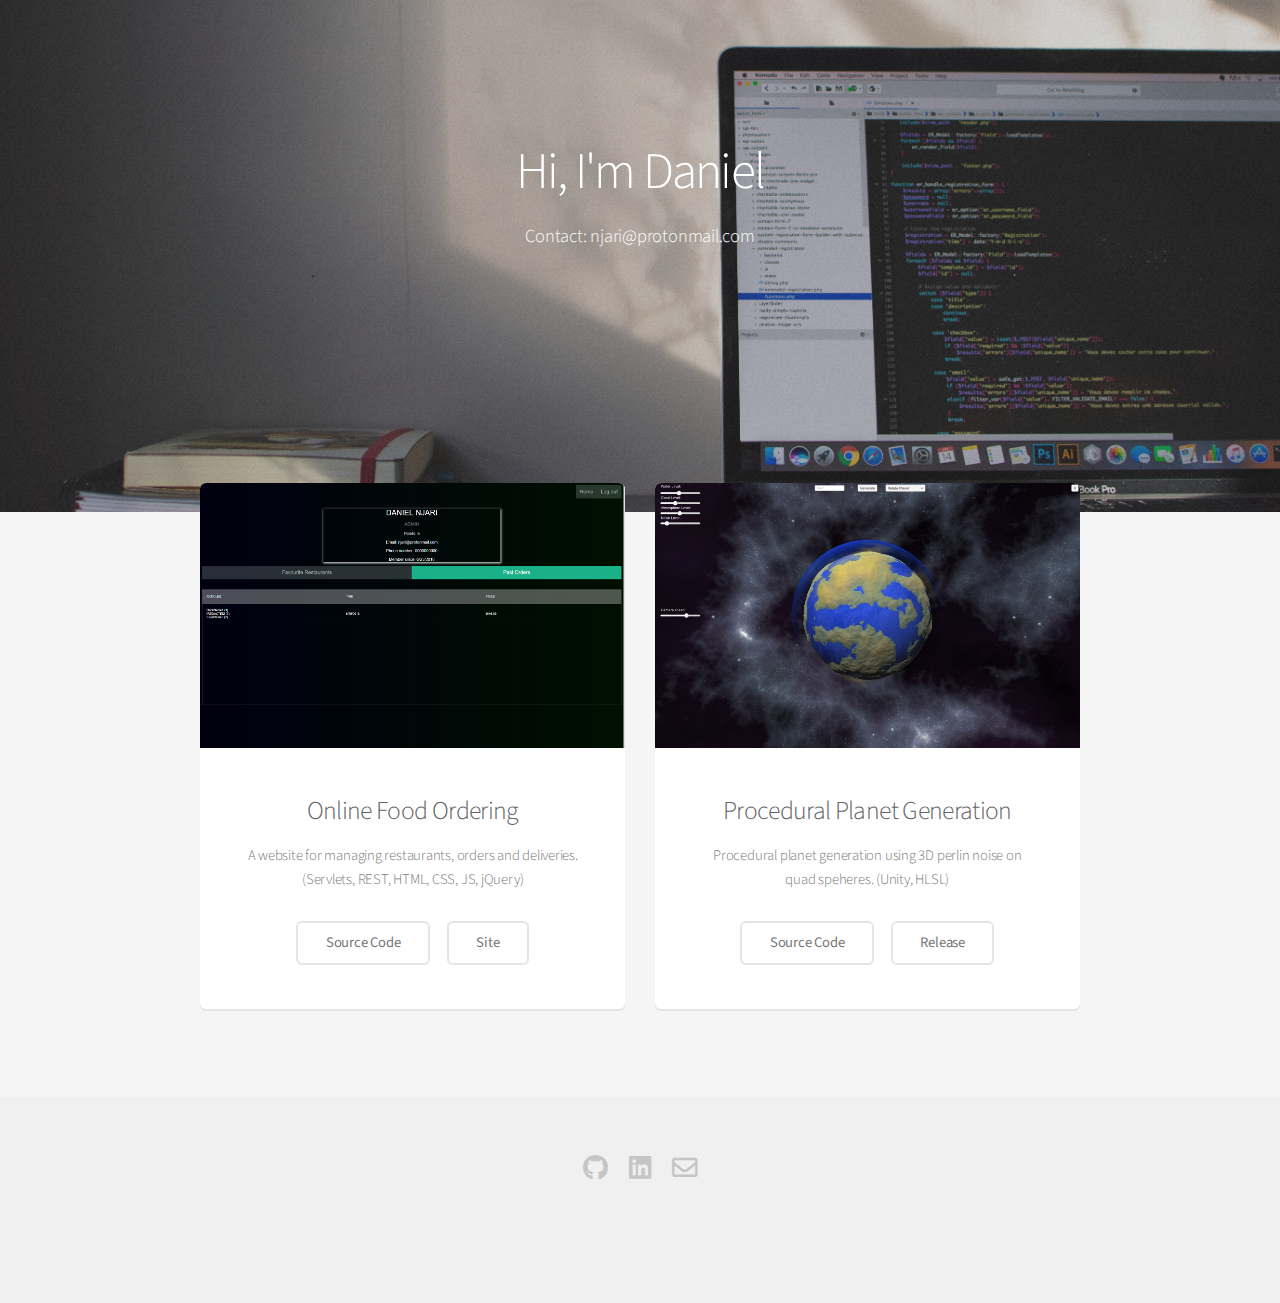
==== commit 1d55f7c2: "added projects, fixed buttons, links and many more" ====
--- a/index.html
+++ b/index.html
@@ -5,6 +5,7 @@
 		<title>Portfolio</title>
 		<meta charset="utf-8" />
 		<meta name="viewport" content="width=device-width, initial-scale=1, user-scalable=no" />
+		<script src="assets/js/letsplay.js"></script>
 		<link rel="stylesheet" href="assets/css/main.css" />
 	</head>
 	<body class="landing is-preload">
@@ -15,7 +16,7 @@
 
 				<section id="banner">
 					<h2>Hi, I'm Daniel</h2>
-					<p>I need to come up with something for here</p>
+					<p>Contact: njari@protonmail.com</p>
 				</section>
 
 				<section id="main" class="container">
@@ -27,13 +28,13 @@
 						<div class="col-6 col-12-narrower">
 
 							<section class="box special">
-								<span class="image featured"><img src="images/pic02.jpg" alt="" /></span>
+								<span class="image featured"><img src="images/food.png" alt="" /></span>
 								<h3>Online Food Ordering</h3>
 								<p>A website for managing restaurants, orders and deliveries. (Servlets, REST, HTML, CSS, JS, jQuery)</p>
 								<ul class="actions special">
-									<li><a href="https://github.com/x1EC7/Web" class="button alt">Source Code</a></li>
+									<li><a href="https://github.com/x1EC7/Web" target="_blank" class="button alt">Source Code</a></li>
 									&NonBreakingSpace;
-									<li><a href="https://web-proj-ftn.herokuapp.com" title="Heroku may take a minute to load initially." class="button alt">Site</a></li>
+									<li><a href="https://web-proj-ftn.herokuapp.com" target="_blank" title="Heroku may take a minute to load initially." class="button alt">Site</a></li>
 								</ul>
 							</section>
 
@@ -41,13 +42,13 @@
 						<div class="col-6 col-12-narrower">
 
 							<section class="box special">
-								<span class="image featured"><img src="images/pic03.jpg" alt="" /></span>
+								<span class="image featured"><img src="images/procedural_planets.jpg" alt="" /></span>
 								<h3>Procedural Planet Generation</h3>
 								<p>Procedural planet generation using 3D perlin noise on quad speheres. (Unity, HLSL)</p>
 								<ul class="actions special">
-									<li><a href="#" class="button alt">Source Code</a></li>
+									<li><a href="https://github.com/x1EC7/ProceduralPlanets" target="_blank" class="button alt">Source Code</a></li>
 									&NonBreakingSpace;
-									<li><a href="#" class="button alt">Release</a></li>
+									<li><a href="https://github.com/x1EC7/ProceduralPlanets/releases" target="_blank" class="button alt">Release</a></li>
 								</ul>
 							</section>
 
@@ -58,8 +59,8 @@
 
 				<footer id="footer">
 					<ul class="icons">
-						<li><a href="#" class="icon brands fa-github"><span class="label">Github</span></a></li>
-						<li><a href="#" class="icon brands fa-linkedin"><span class="label">Linkedin</span></a></li>
+						<li><a href="https://github.com/x1EC7" target="_blank" class="icon brands fa-github"><span class="label">Github</span></a></li>
+						<li><a href="https://www.linkedin.com/in/daniel-njari-14a09062/" target="_blank" class="icon brands fa-linkedin"><span class="label">Linkedin</span></a></li>
 						<li><a href="mailto:njari@protonmail.com" target="_top" title="njari@protonmail.com" class="icon style2 fa-envelope"><span class="label">Mail</span></a></li>
 					</ul>
 				</footer>
@@ -74,5 +75,6 @@
 			<script src="assets/js/util.js"></script>
 			<script src="assets/js/main.js"></script>
 
+			<input type="text" value="njari@protonmail.com" id="hidden" style="display: none">
 	</body>
 </html>--- a/assets/css/main.css
+++ b/assets/css/main.css
@@ -1,13 +1,5 @@
 @import url("fontawesome-all.min.css");
 @import url("https://fonts.googleapis.com/css?family=Source+Sans+Pro:300,400,300italic,400italic");
-
-/*
-	Alpha by HTML5 UP
-	html5up.net | @ajlkn
-	Free for personal and commercial use under the CCA 3.0 license (html5up.net/license)
-*/
-
-/* Reset */
 
 /* Based on meyerweb.com/eric/tools/css/reset (v2.0 | 20110126 | License: public domain) */
 
@@ -3163,7 +3155,7 @@
 	#banner {
 		background-attachment: scroll,							fixed;
 		background-color: #666;
-		background-image: url("images/overlay.png"), url("../../images/banner.jpg");
+		background-image: url("images/overlay.png"), url("../../images/bbkgrd.jpg");
 		background-position: top left,						center center;
 		background-repeat: repeat,							no-repeat;
 		background-size: auto,							cover;
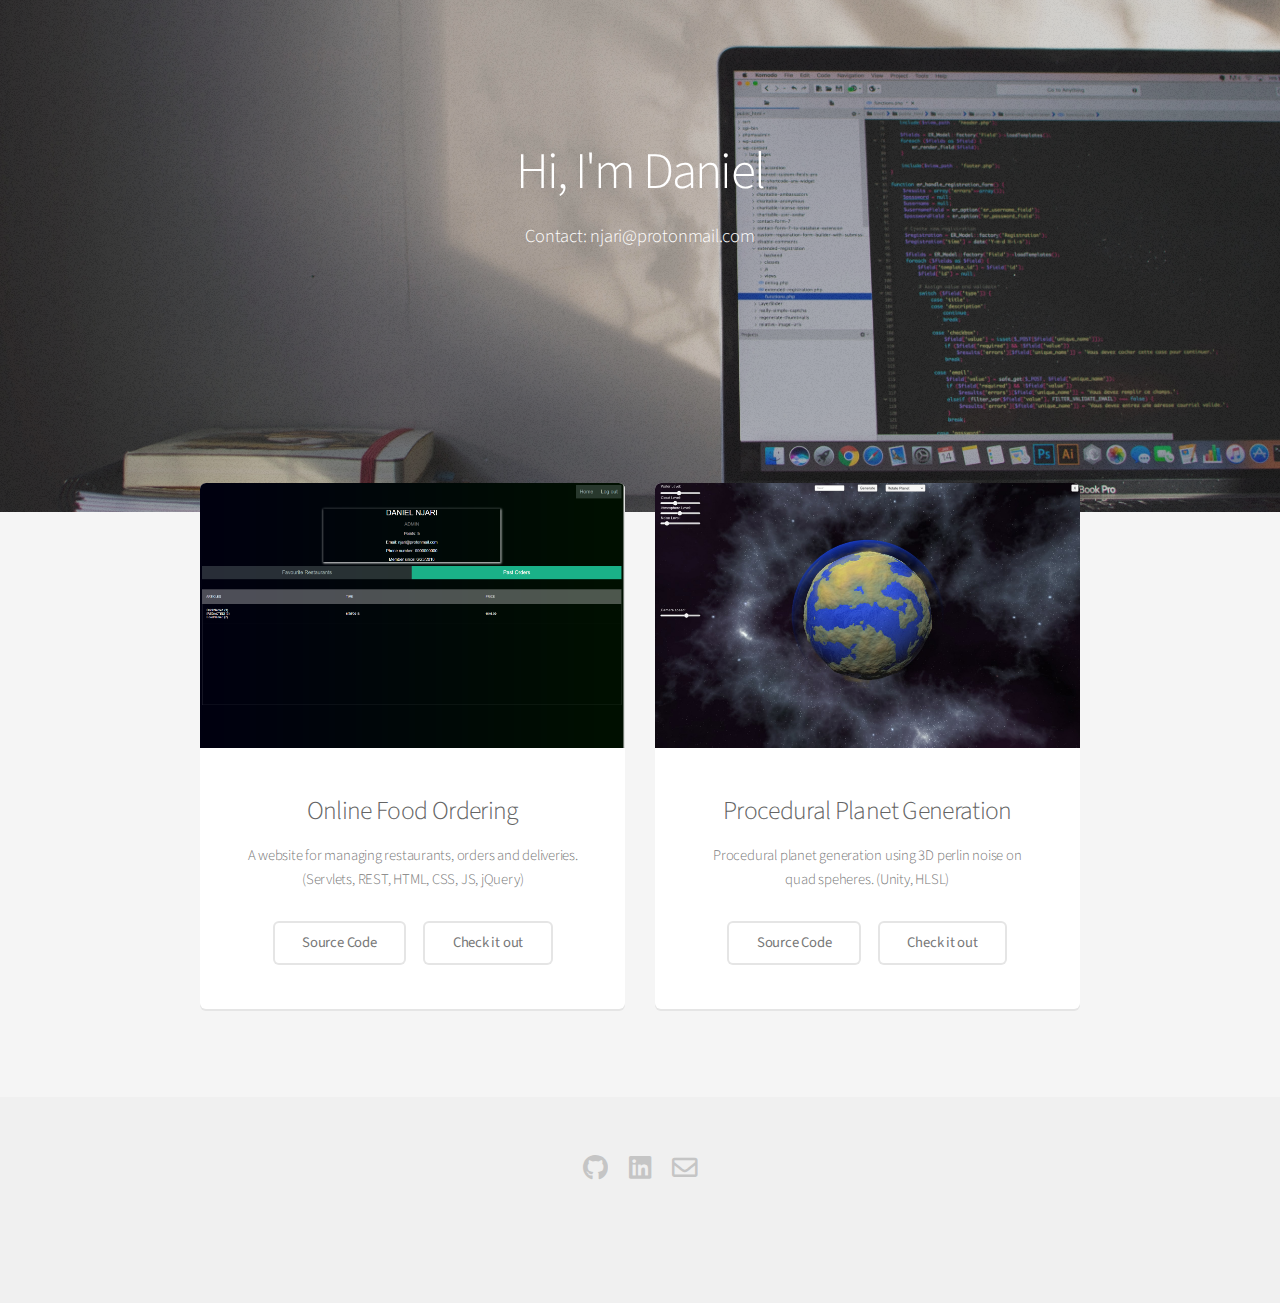
==== commit ac9e9fde: "passives now show up" ====
--- a/index.html
+++ b/index.html
@@ -34,7 +34,7 @@
 								<ul class="actions special">
 									<li><a href="https://github.com/x1EC7/Web" target="_blank" class="button alt">Source Code</a></li>
 									&NonBreakingSpace;
-									<li><a href="https://web-proj-ftn.herokuapp.com" target="_blank" title="Heroku may take a minute to load initially." class="button alt">Site</a></li>
+									<li><a href="https://web-proj-ftn.herokuapp.com" target="_blank" title="Heroku may take a minute to load initially." class="button alt">Check it out</a></li>
 								</ul>
 							</section>
 
@@ -48,7 +48,7 @@
 								<ul class="actions special">
 									<li><a href="https://github.com/x1EC7/ProceduralPlanets" target="_blank" class="button alt">Source Code</a></li>
 									&NonBreakingSpace;
-									<li><a href="https://github.com/x1EC7/ProceduralPlanets/releases" target="_blank" class="button alt">Release</a></li>
+									<li><a href="https://github.com/x1EC7/ProceduralPlanets/releases" target="_blank" class="button alt">Check it out</a></li>
 								</ul>
 							</section>
 
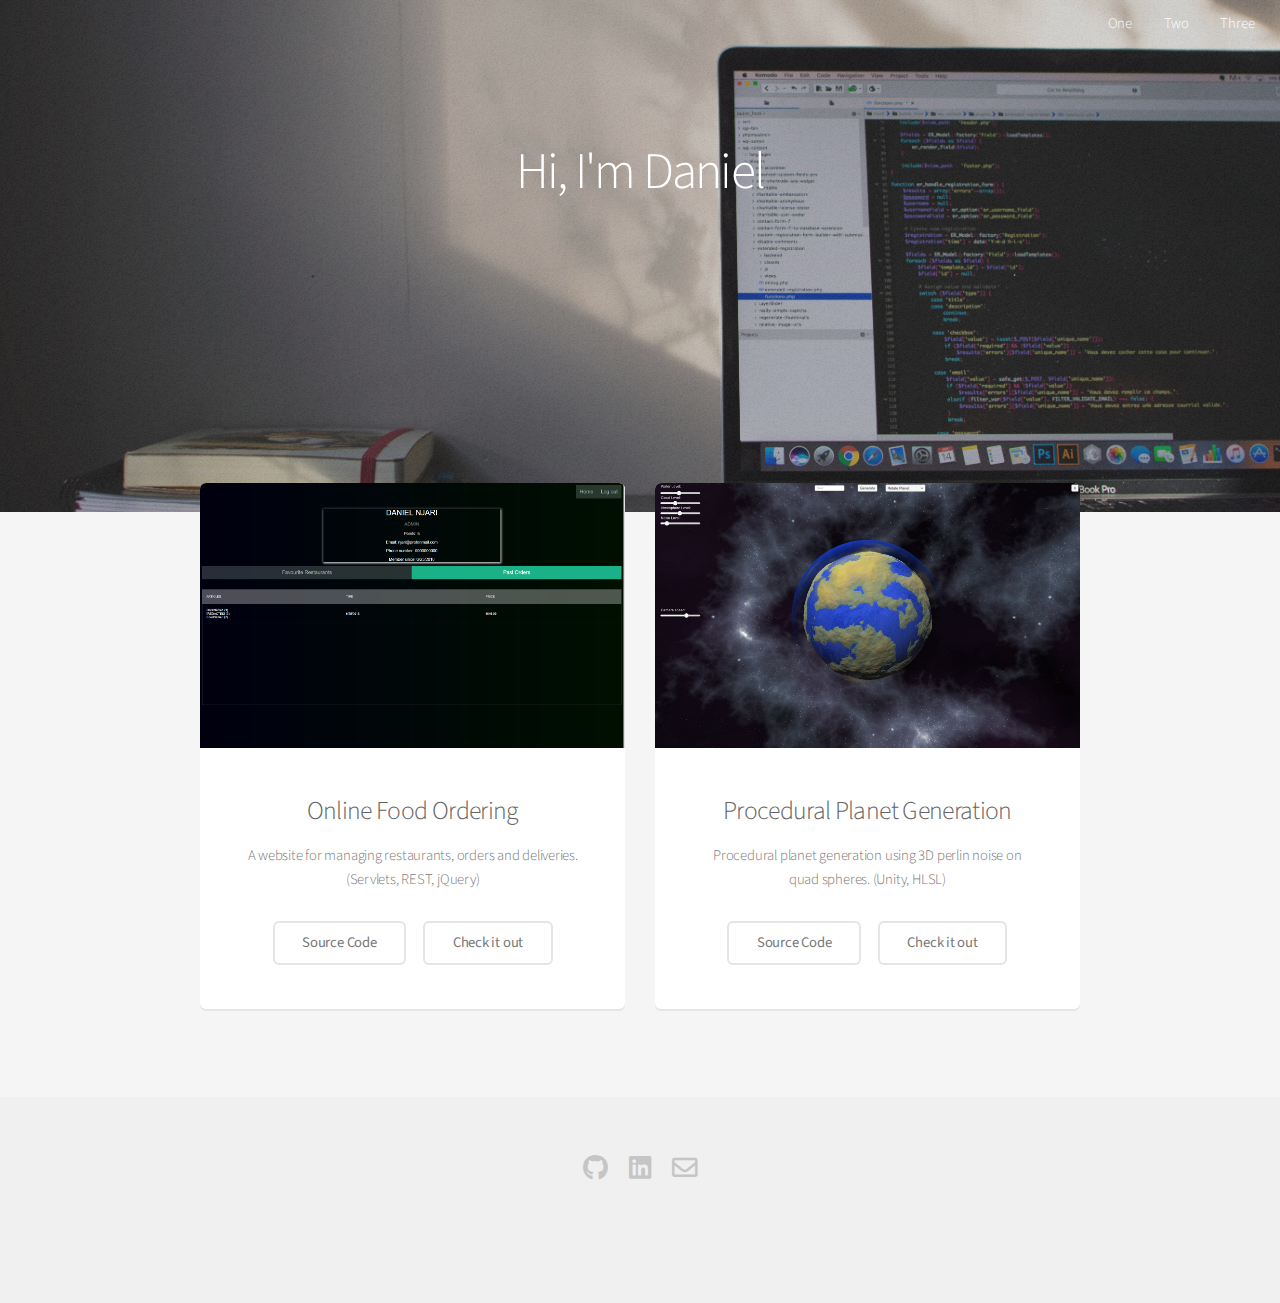
==== commit 772dc528: "added .htaccess" ====
--- a/index.html
+++ b/index.html
@@ -12,11 +12,25 @@
 		<div id="page-wrapper">
 
 				<header id="header" class="alt">
-				</header>
+					<nav id="nav">
+						<ul class="selector">
+							<li style="white-space:nowrap">
+								<span><a>One</a></span>
+							</li>
+							<li style="white-space:nowrap">
+								<span><a>Two</a></span>
+							</li>
+							<li style="white-space:nowrap">
+								<span><a>Three</a></span>
+							</li>
+						</ul>
+					</nav>
+			</header>
 
 				<section id="banner">
 					<h2>Hi, I'm Daniel</h2>
-					<p>Contact: njari@protonmail.com</p>
+					<!-- <p>Contact: njari@protonmail.com</p> -->
+					<br>
 				</section>
 
 				<section id="main" class="container">
@@ -30,7 +44,7 @@
 							<section class="box special">
 								<span class="image featured"><img src="images/food.png" alt="" /></span>
 								<h3>Online Food Ordering</h3>
-								<p>A website for managing restaurants, orders and deliveries. (Servlets, REST, HTML, CSS, JS, jQuery)</p>
+								<p>A website for managing restaurants, orders and deliveries. (Servlets, REST, jQuery)</p>
 								<ul class="actions special">
 									<li><a href="https://github.com/x1EC7/Web" target="_blank" class="button alt">Source Code</a></li>
 									&NonBreakingSpace;
@@ -44,7 +58,7 @@
 							<section class="box special">
 								<span class="image featured"><img src="images/procedural_planets.jpg" alt="" /></span>
 								<h3>Procedural Planet Generation</h3>
-								<p>Procedural planet generation using 3D perlin noise on quad speheres. (Unity, HLSL)</p>
+								<p>Procedural planet generation using 3D perlin noise on quad spheres. (Unity, HLSL)</p>
 								<ul class="actions special">
 									<li><a href="https://github.com/x1EC7/ProceduralPlanets" target="_blank" class="button alt">Source Code</a></li>
 									&NonBreakingSpace;
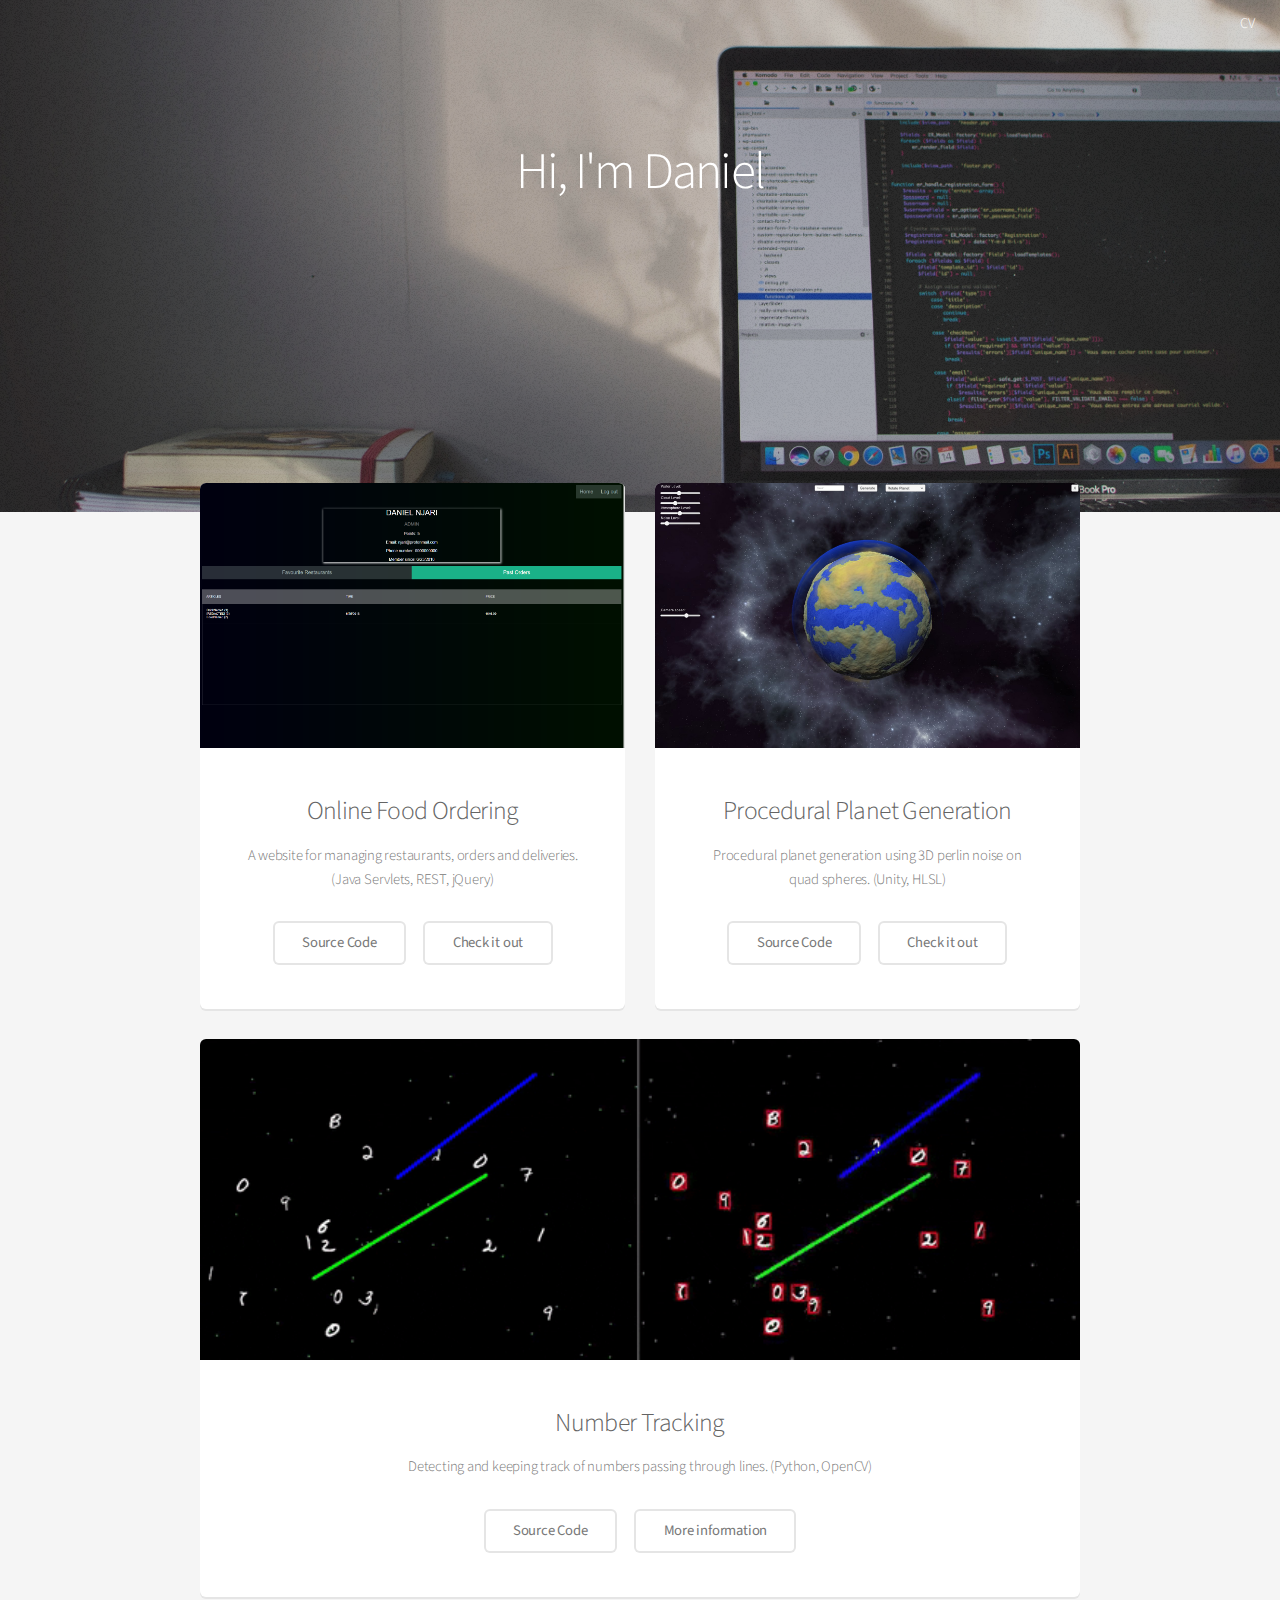
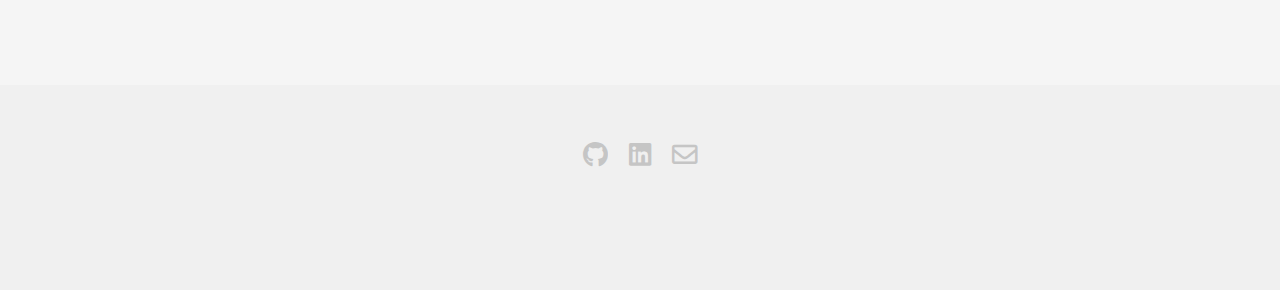
==== commit 7f38d9f1: "CV, new project" ====
--- a/index.html
+++ b/index.html
@@ -15,14 +15,14 @@
 					<nav id="nav">
 						<ul class="selector">
 							<li style="white-space:nowrap">
-								<span><a>One</a></span>
+								<span><a href="CV.pdf">CV</a></span>
 							</li>
-							<li style="white-space:nowrap">
+							<!-- <li style="white-space:nowrap">
 								<span><a>Two</a></span>
 							</li>
 							<li style="white-space:nowrap">
 								<span><a>Three</a></span>
-							</li>
+							</li> -->
 						</ul>
 					</nav>
 			</header>
@@ -44,7 +44,9 @@
 							<section class="box special">
 								<span class="image featured"><img src="images/food.png" alt="" /></span>
 								<h3>Online Food Ordering</h3>
-								<p>A website for managing restaurants, orders and deliveries. (Servlets, REST, jQuery)</p>
+								<p>A website for managing restaurants, orders and deliveries. (Java Servlets, REST, jQuery)
+									<!-- <br>Note: Project is hosted on Heroku, so it may take a minute to load initially. -->
+								</p>
 								<ul class="actions special">
 									<li><a href="https://github.com/x1EC7/Web" target="_blank" class="button alt">Source Code</a></li>
 									&NonBreakingSpace;
@@ -69,12 +71,30 @@
 						</div>
 					</div>
 
+					<div class="row">
+						<div class="col-12">
+
+							<section class="box special">
+								<span class="image featured"><img src="images/sc.gif" alt="" /></span>
+								<h3>Number Tracking</h3>
+								<p>Detecting and keeping track of numbers passing through lines. (Python, OpenCV)</p>
+								<ul class="actions special">
+									<li><a href="https://github.com/x1EC7/sc" target="_blank" class="button alt">Source Code</a></li>
+									&NonBreakingSpace;
+									<li><a href="documents/Poster.pdf" target="_blank" class="button alt">More information</a></li>
+								</ul>
+							</section>
+
+						</div>
+
+					</div>
+
 				</section>
 
 				<footer id="footer">
 					<ul class="icons">
 						<li><a href="https://github.com/x1EC7" target="_blank" class="icon brands fa-github"><span class="label">Github</span></a></li>
-						<li><a href="https://www.linkedin.com/in/daniel-njari-14a09062/" target="_blank" class="icon brands fa-linkedin"><span class="label">Linkedin</span></a></li>
+						<li><a href="https://www.linkedin.com/in/njari" target="_blank" class="icon brands fa-linkedin"><span class="label">Linkedin</span></a></li>
 						<li><a href="mailto:njari@protonmail.com" target="_top" title="njari@protonmail.com" class="icon style2 fa-envelope"><span class="label">Mail</span></a></li>
 					</ul>
 				</footer>
